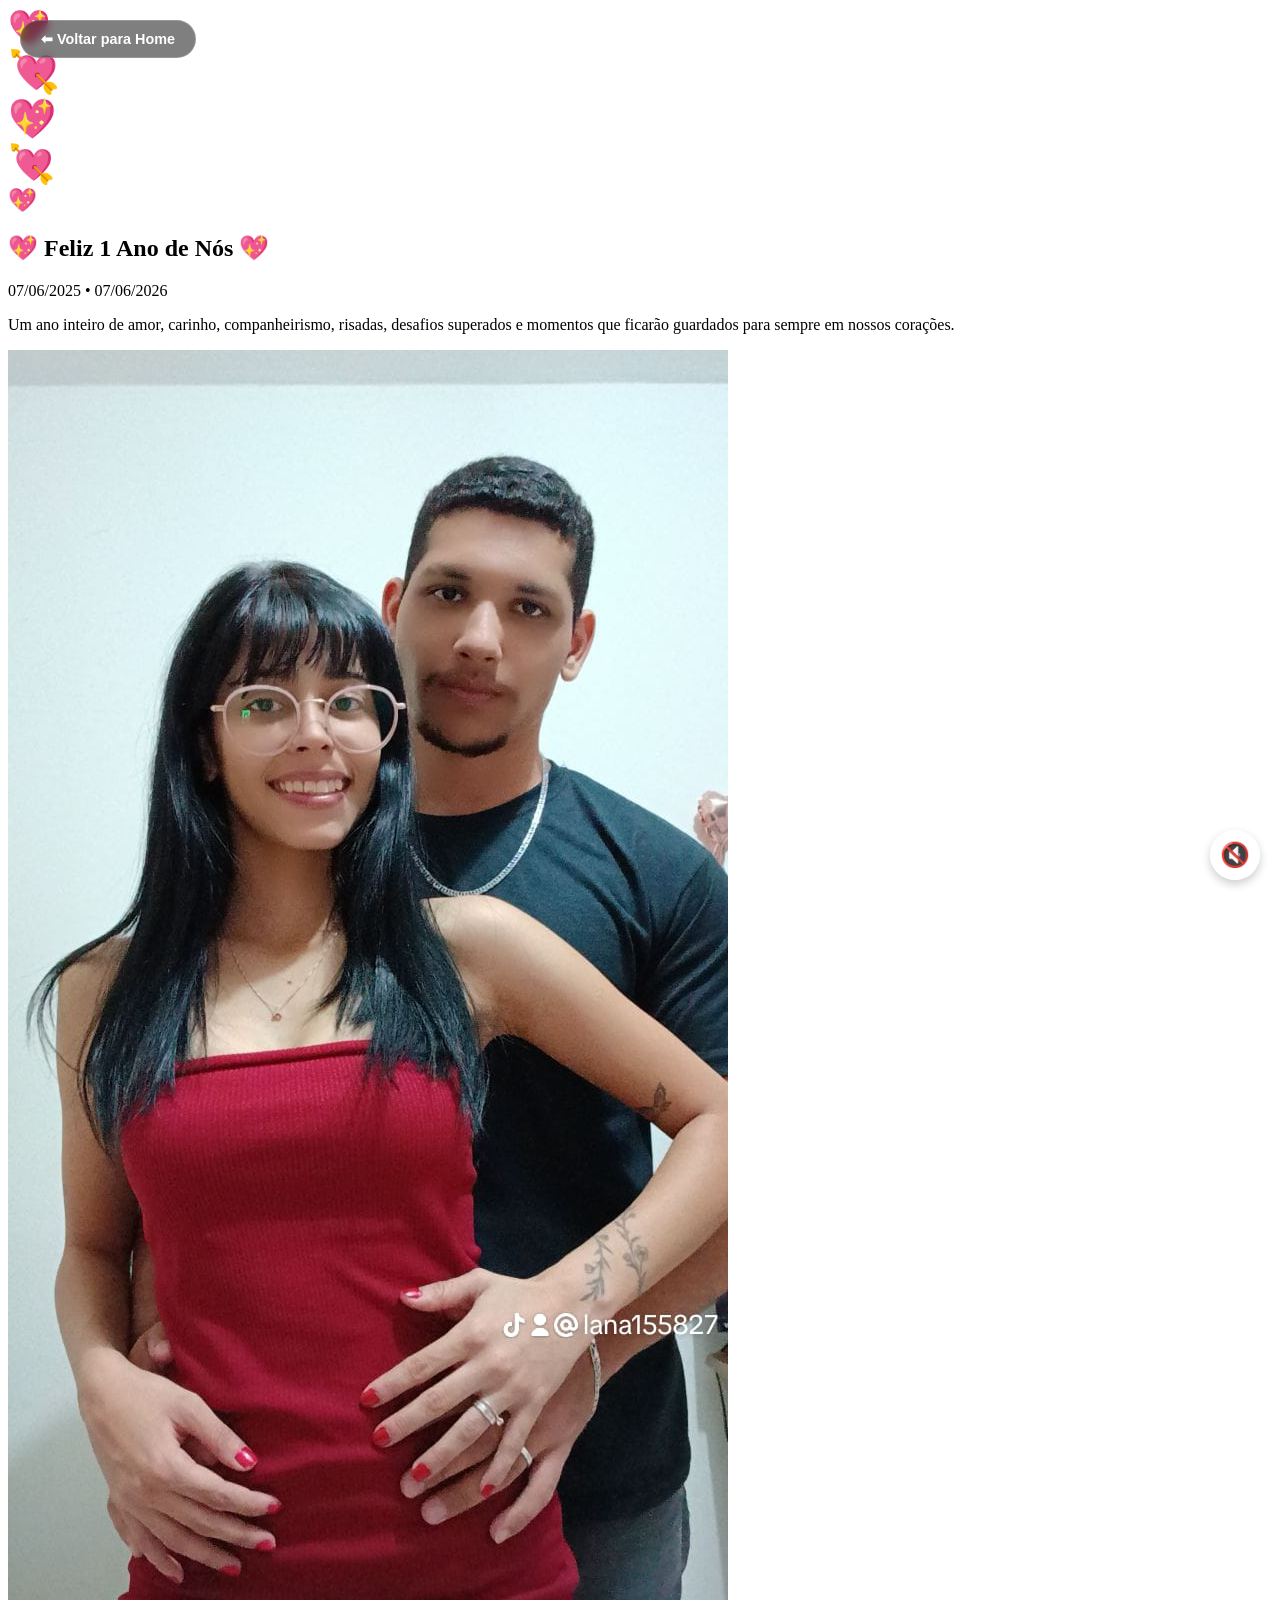
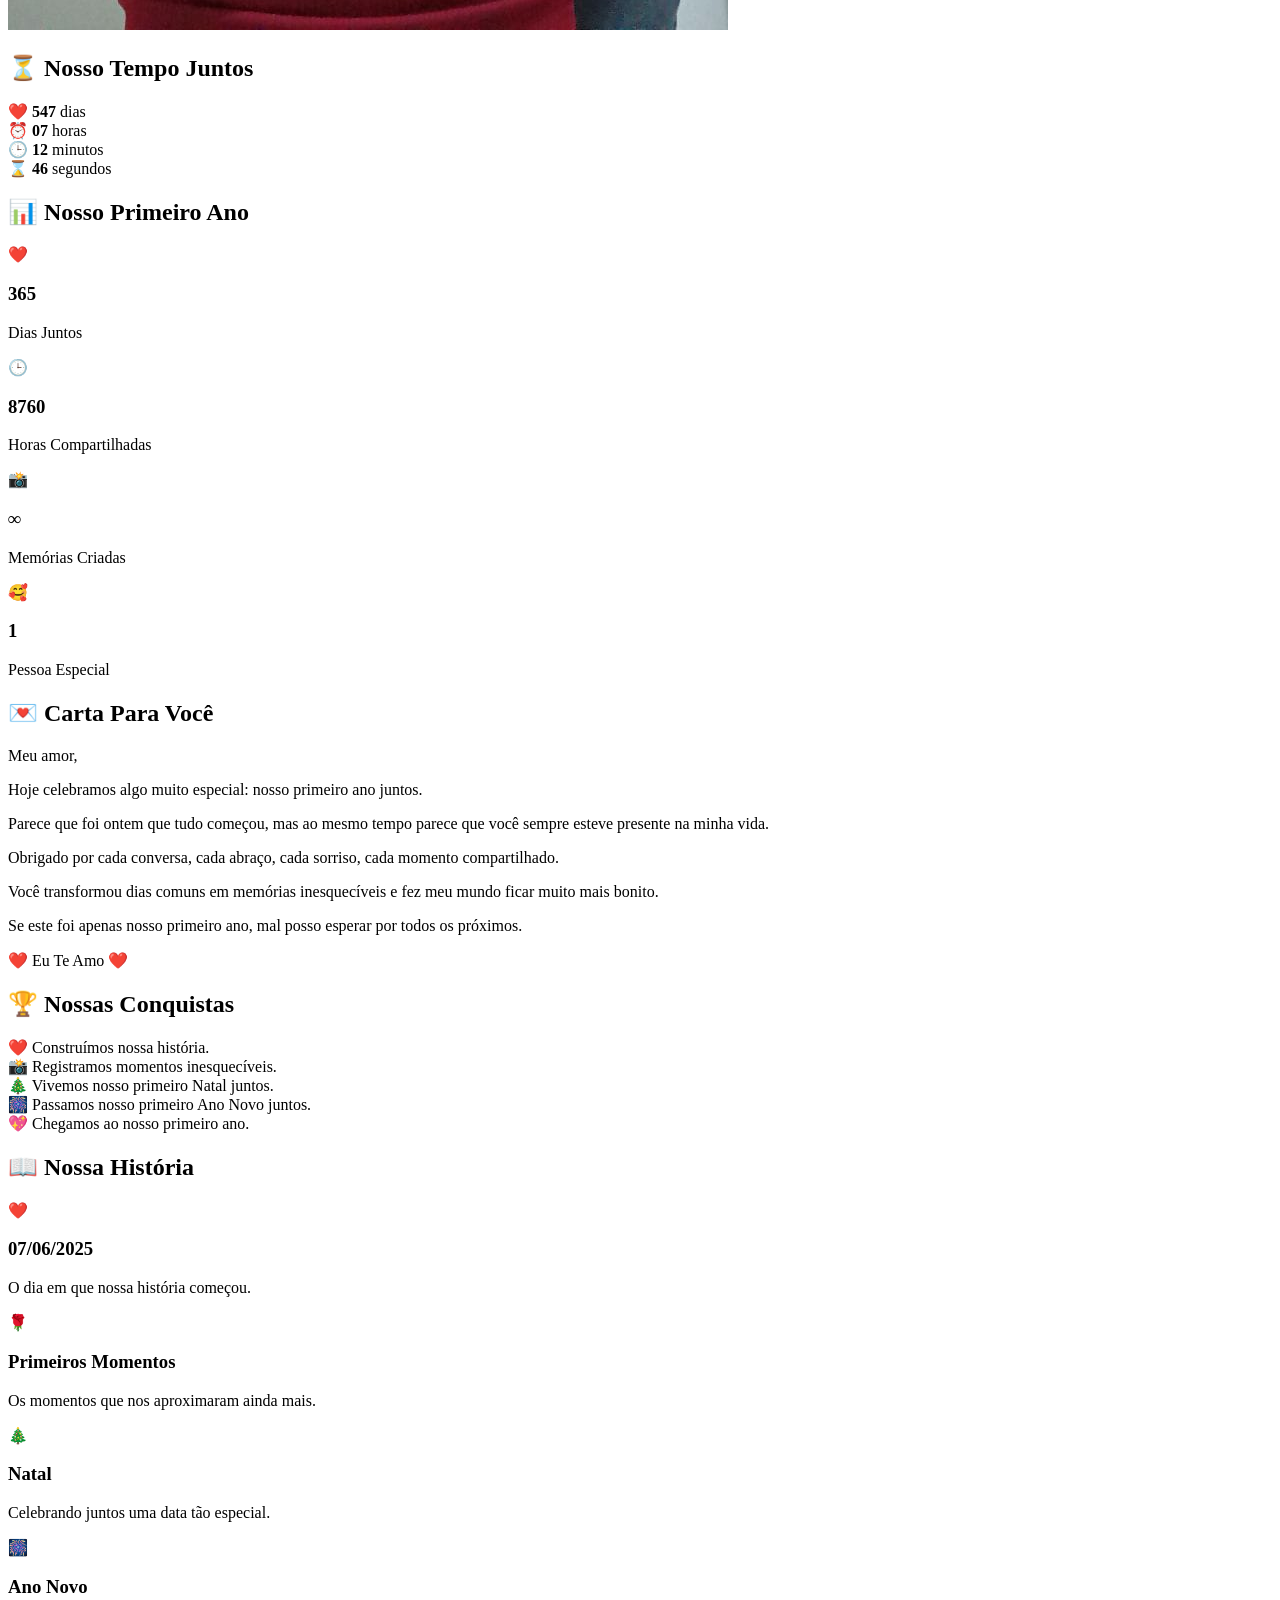
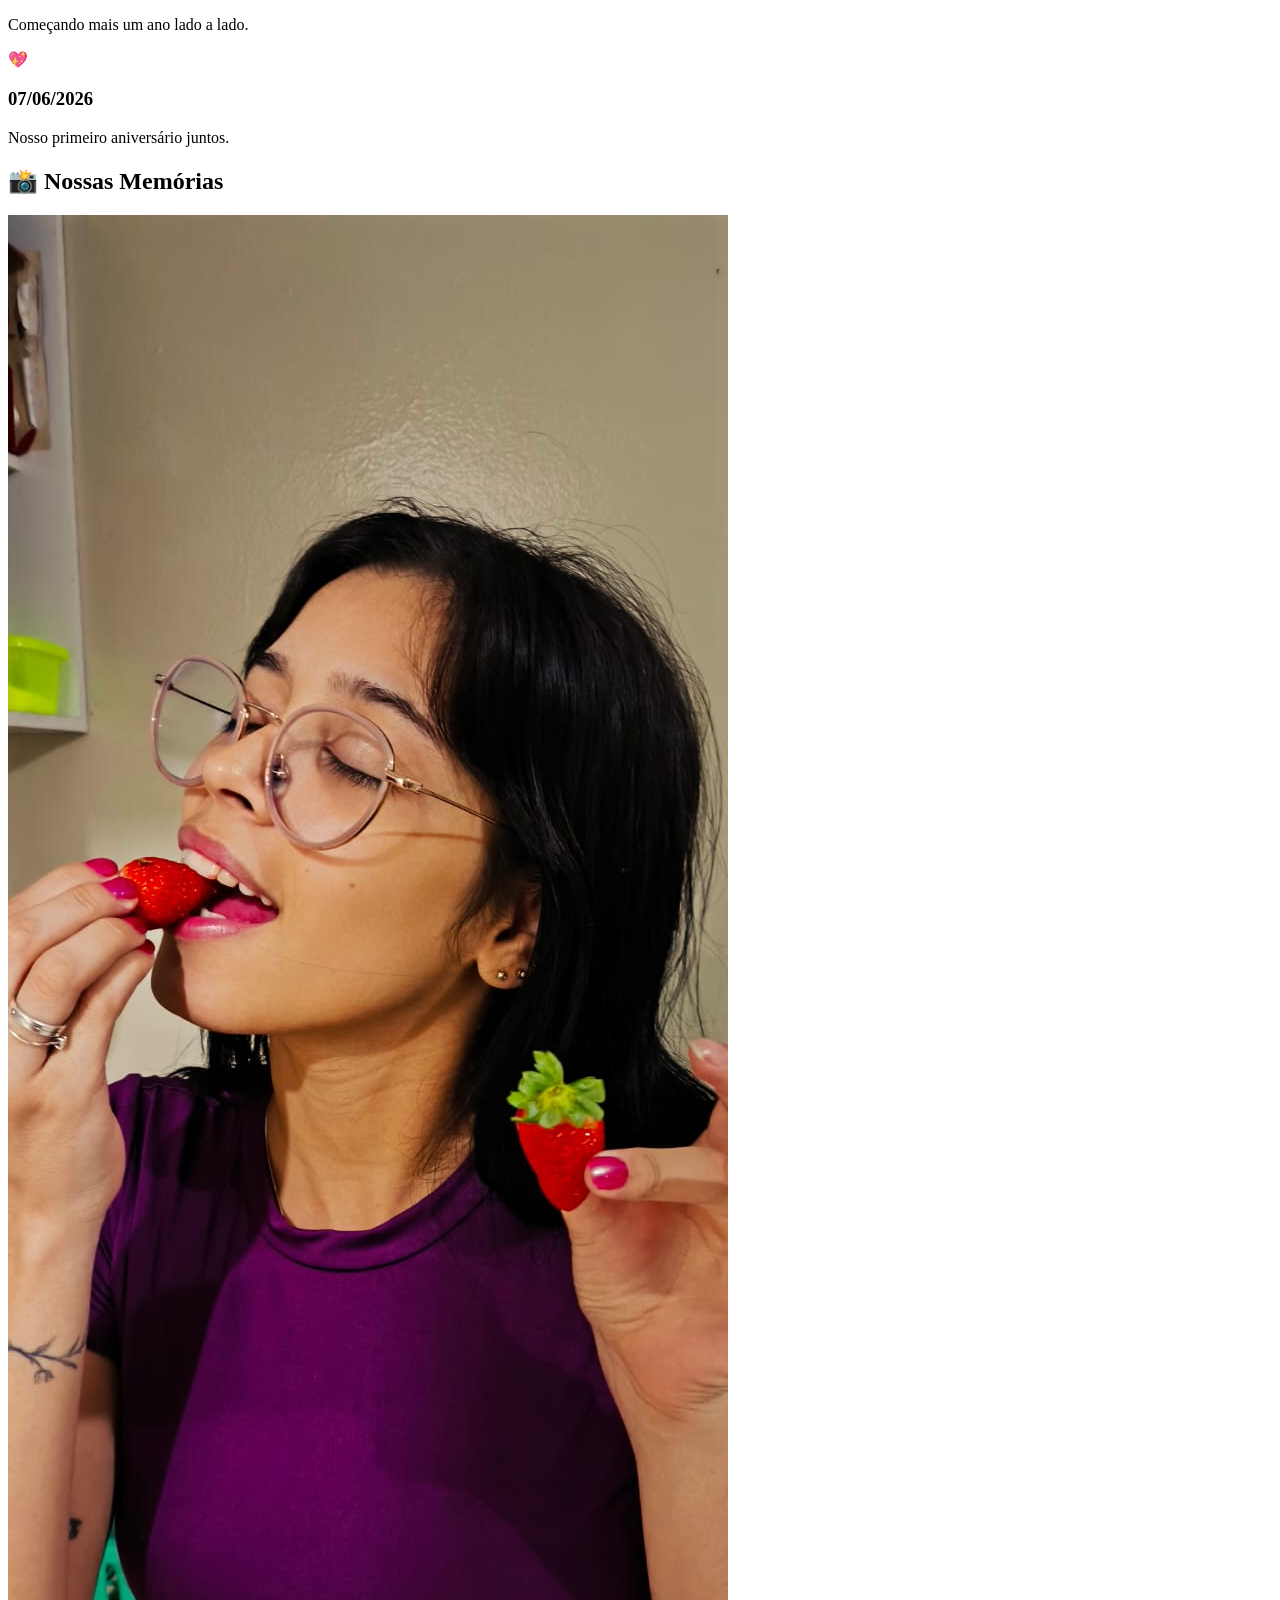
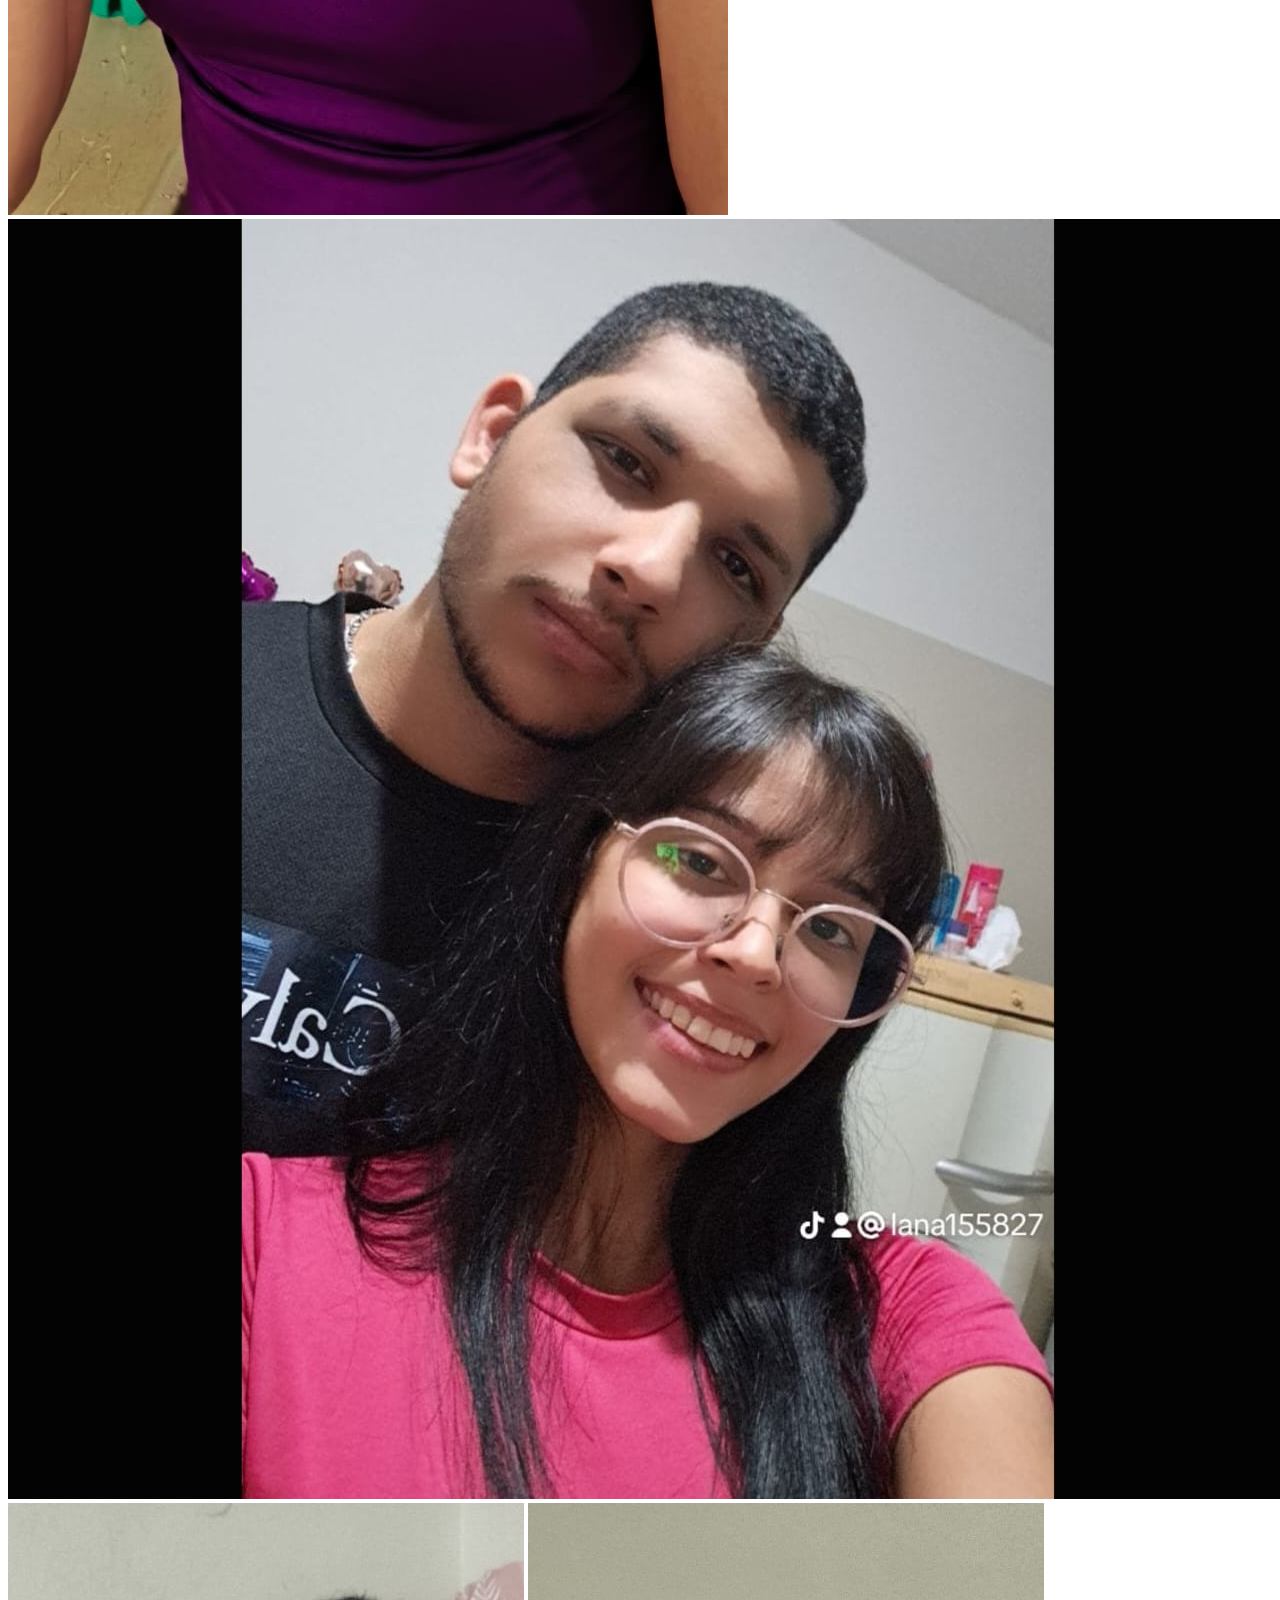
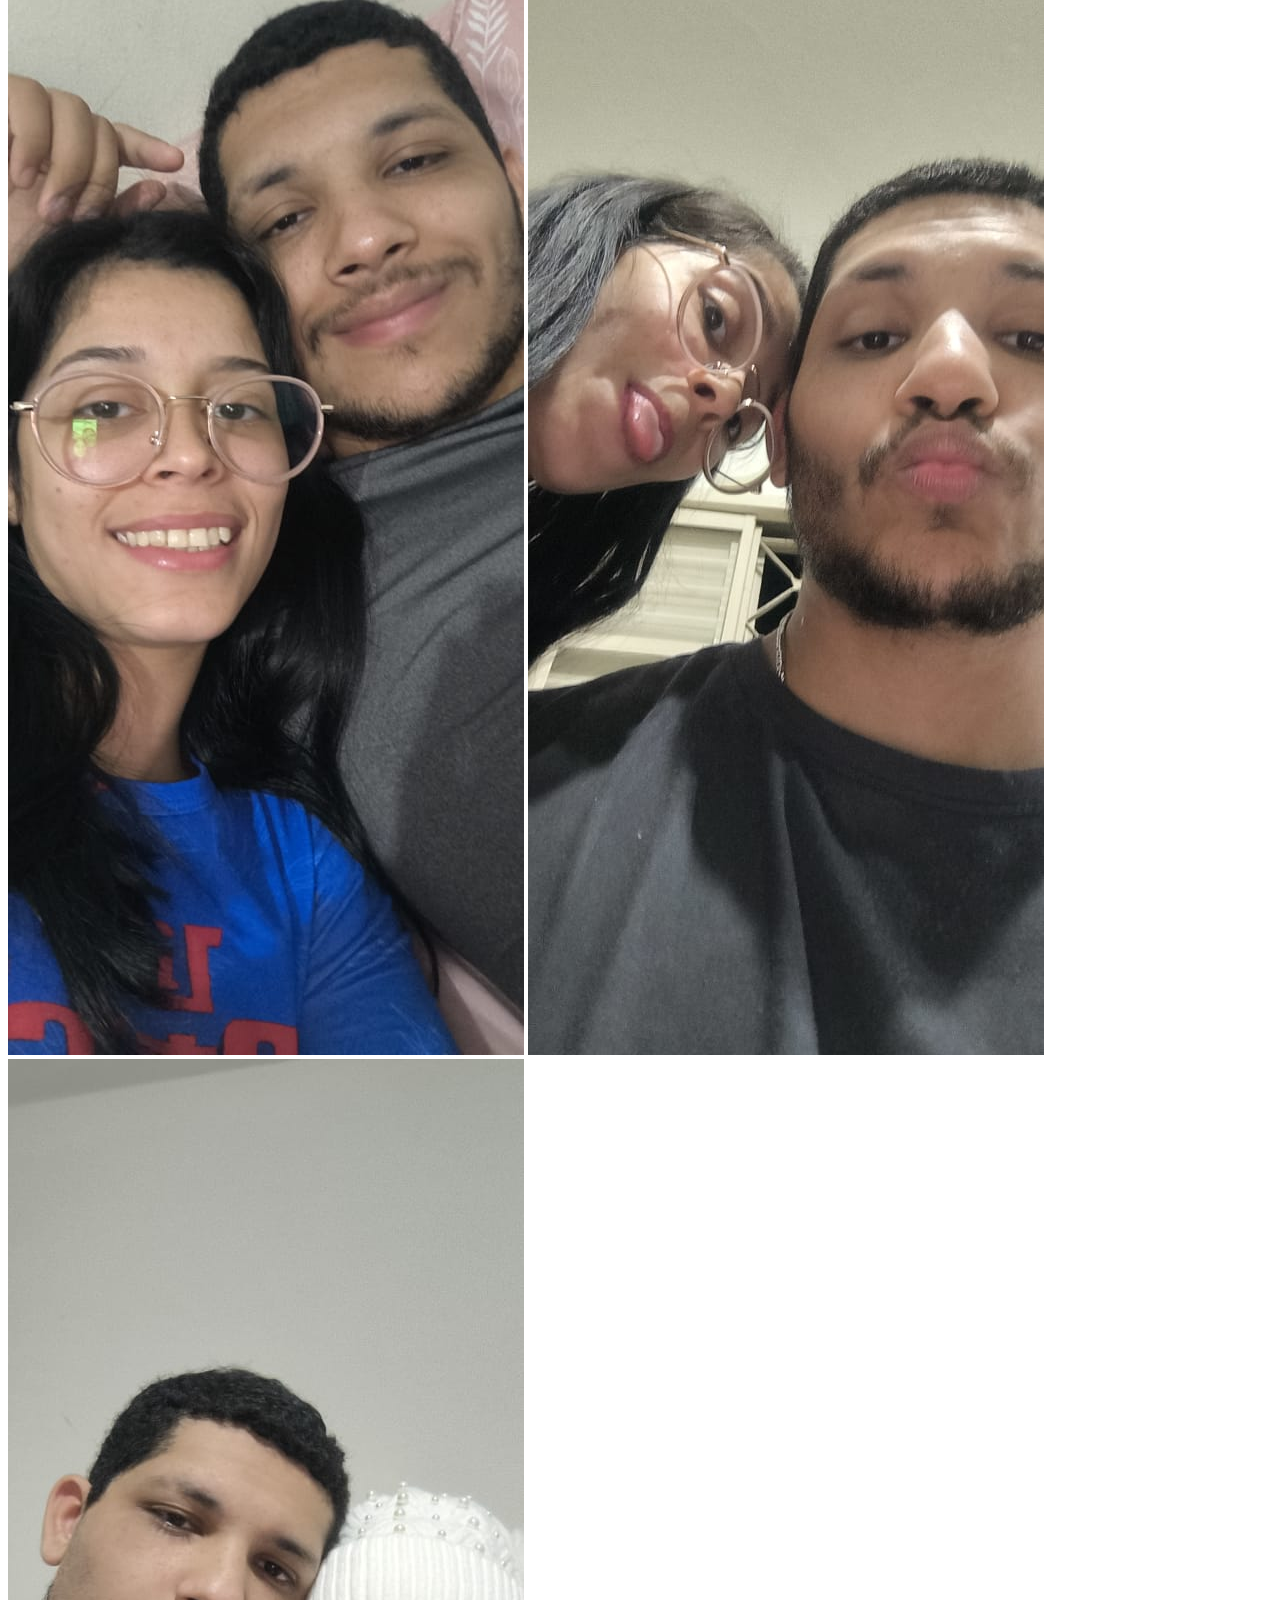
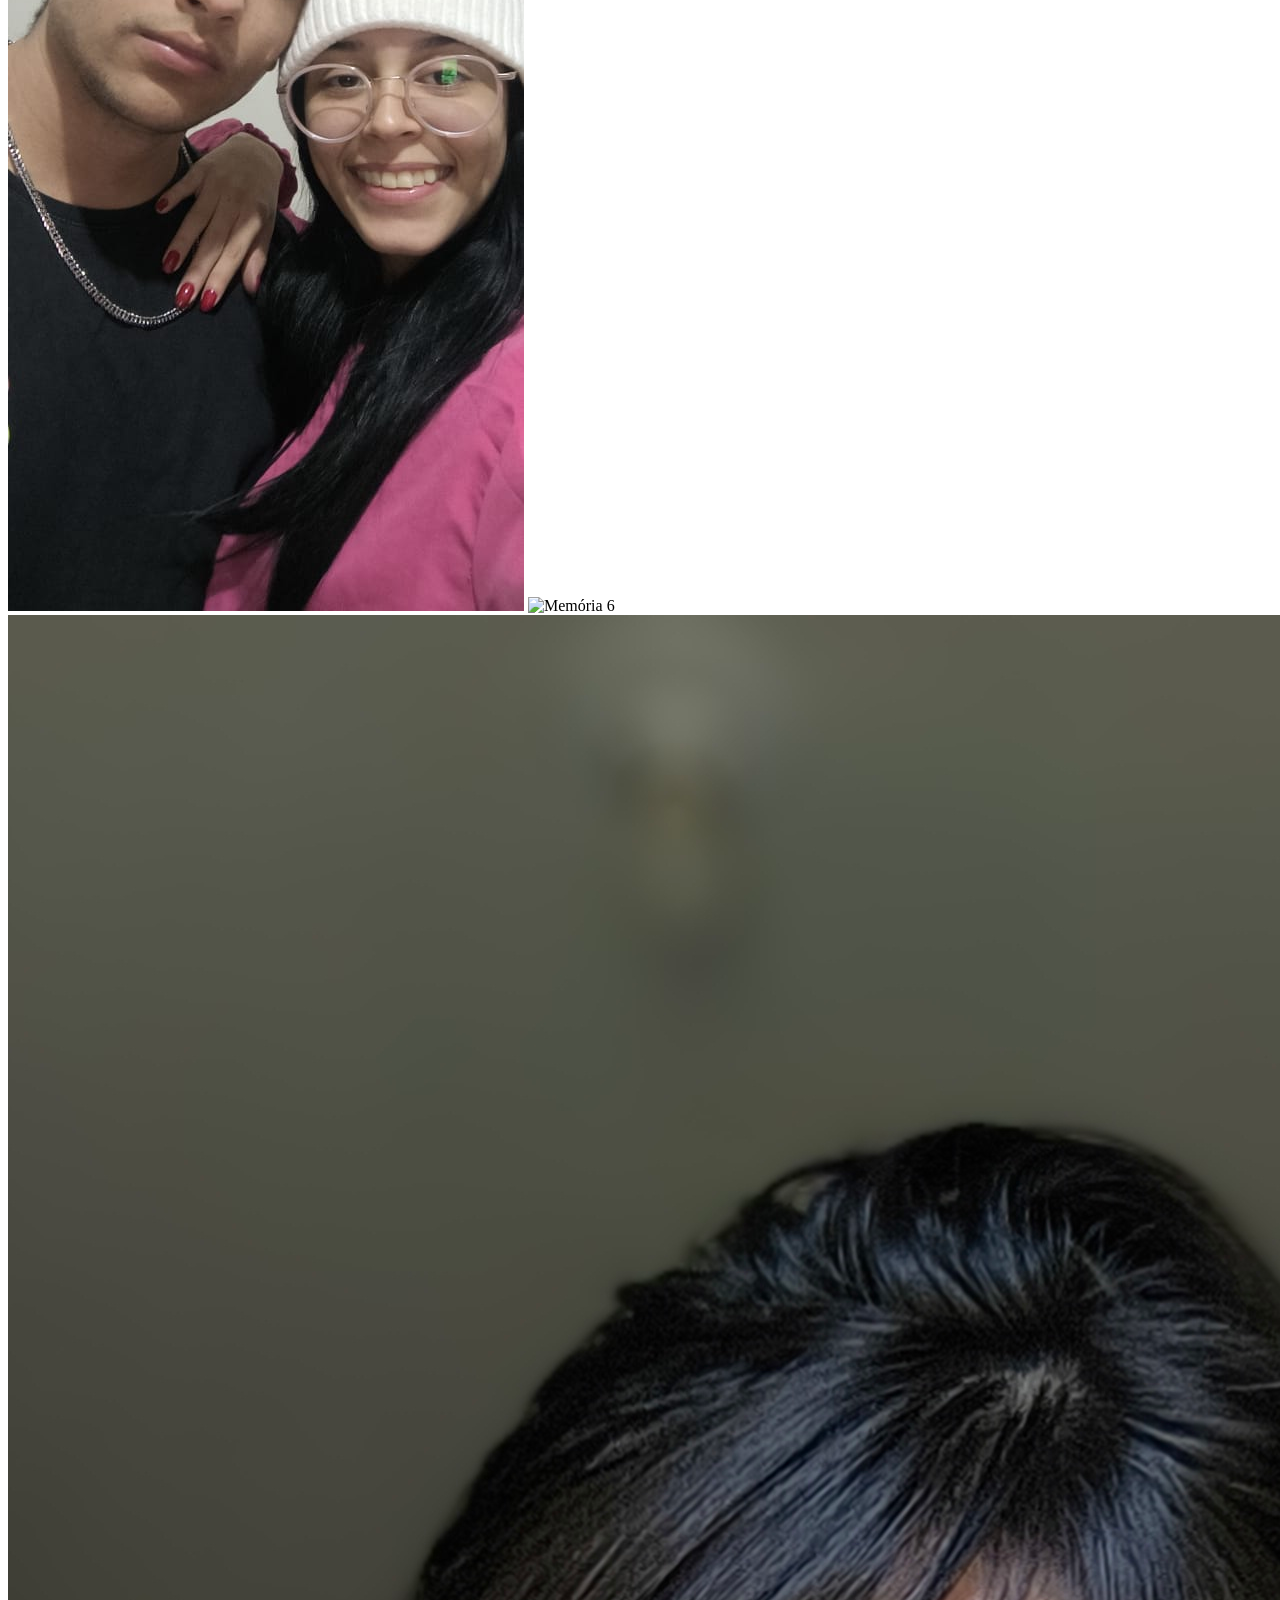
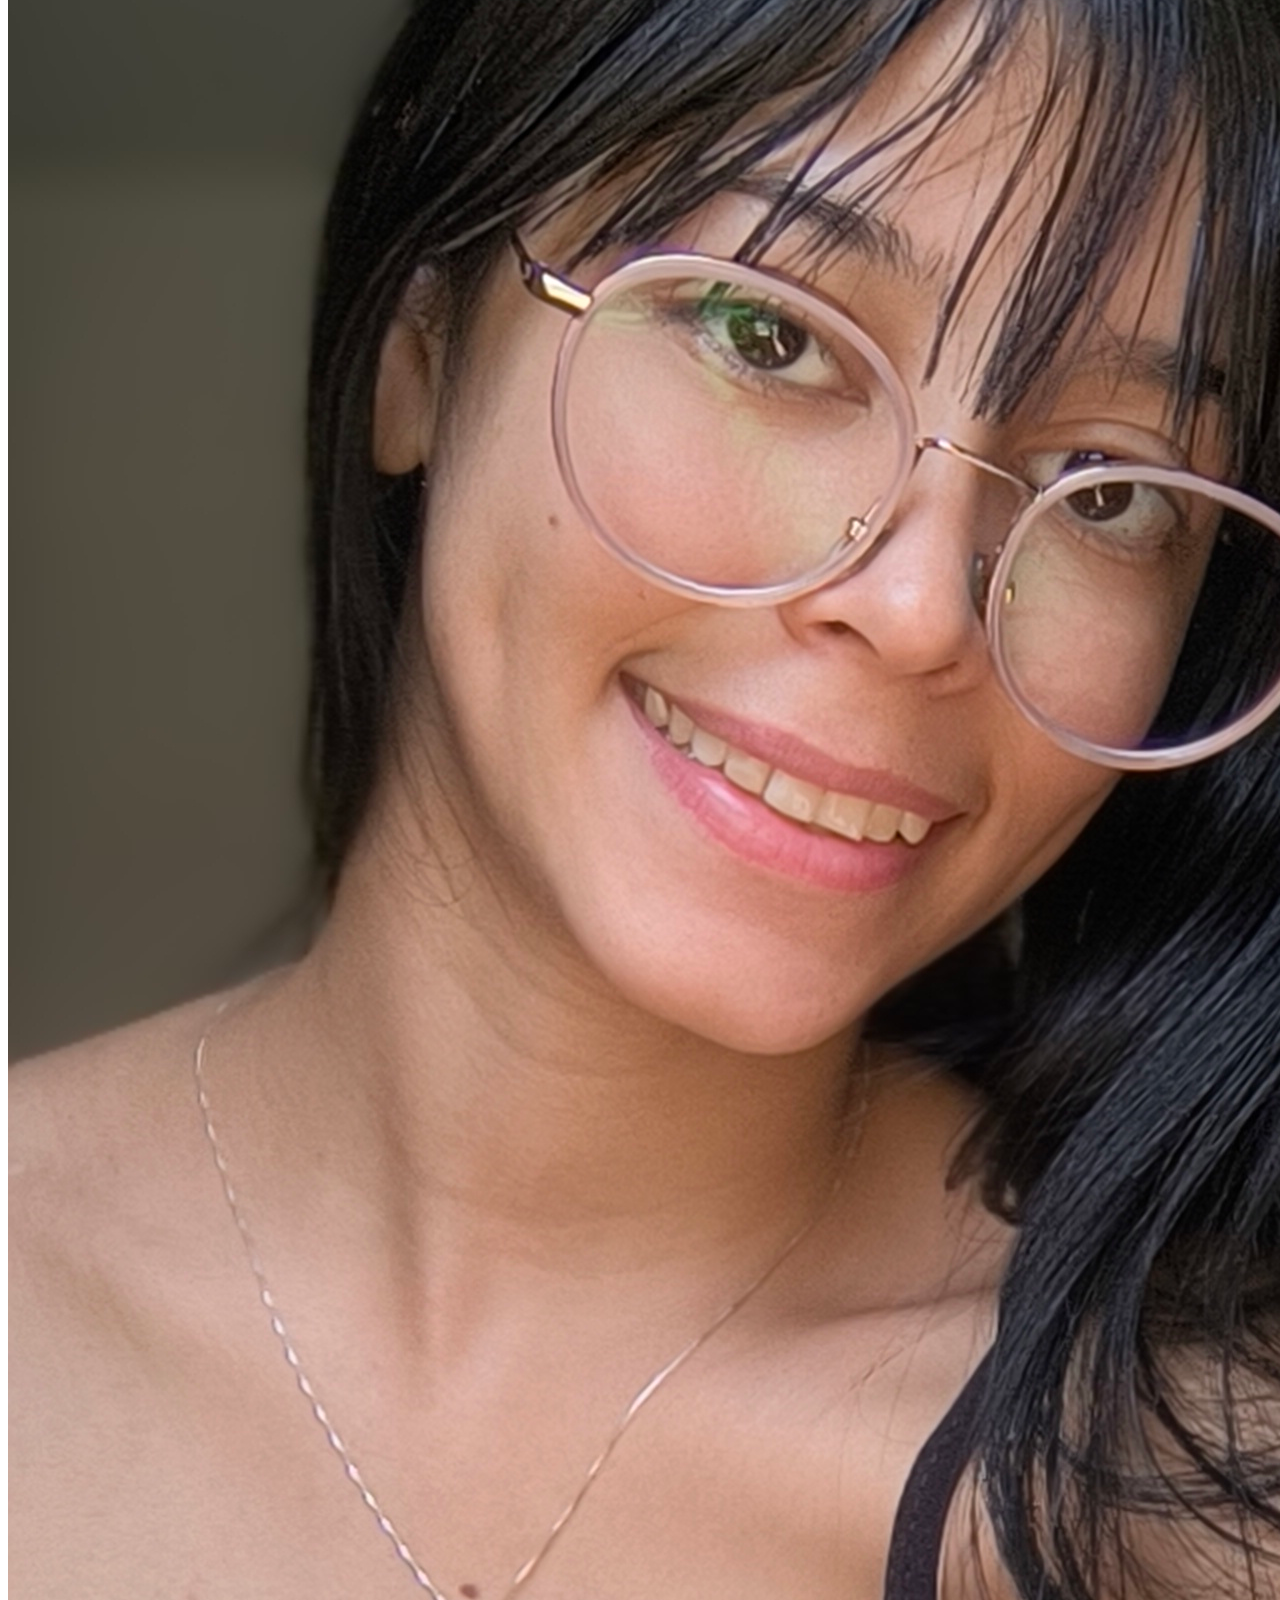
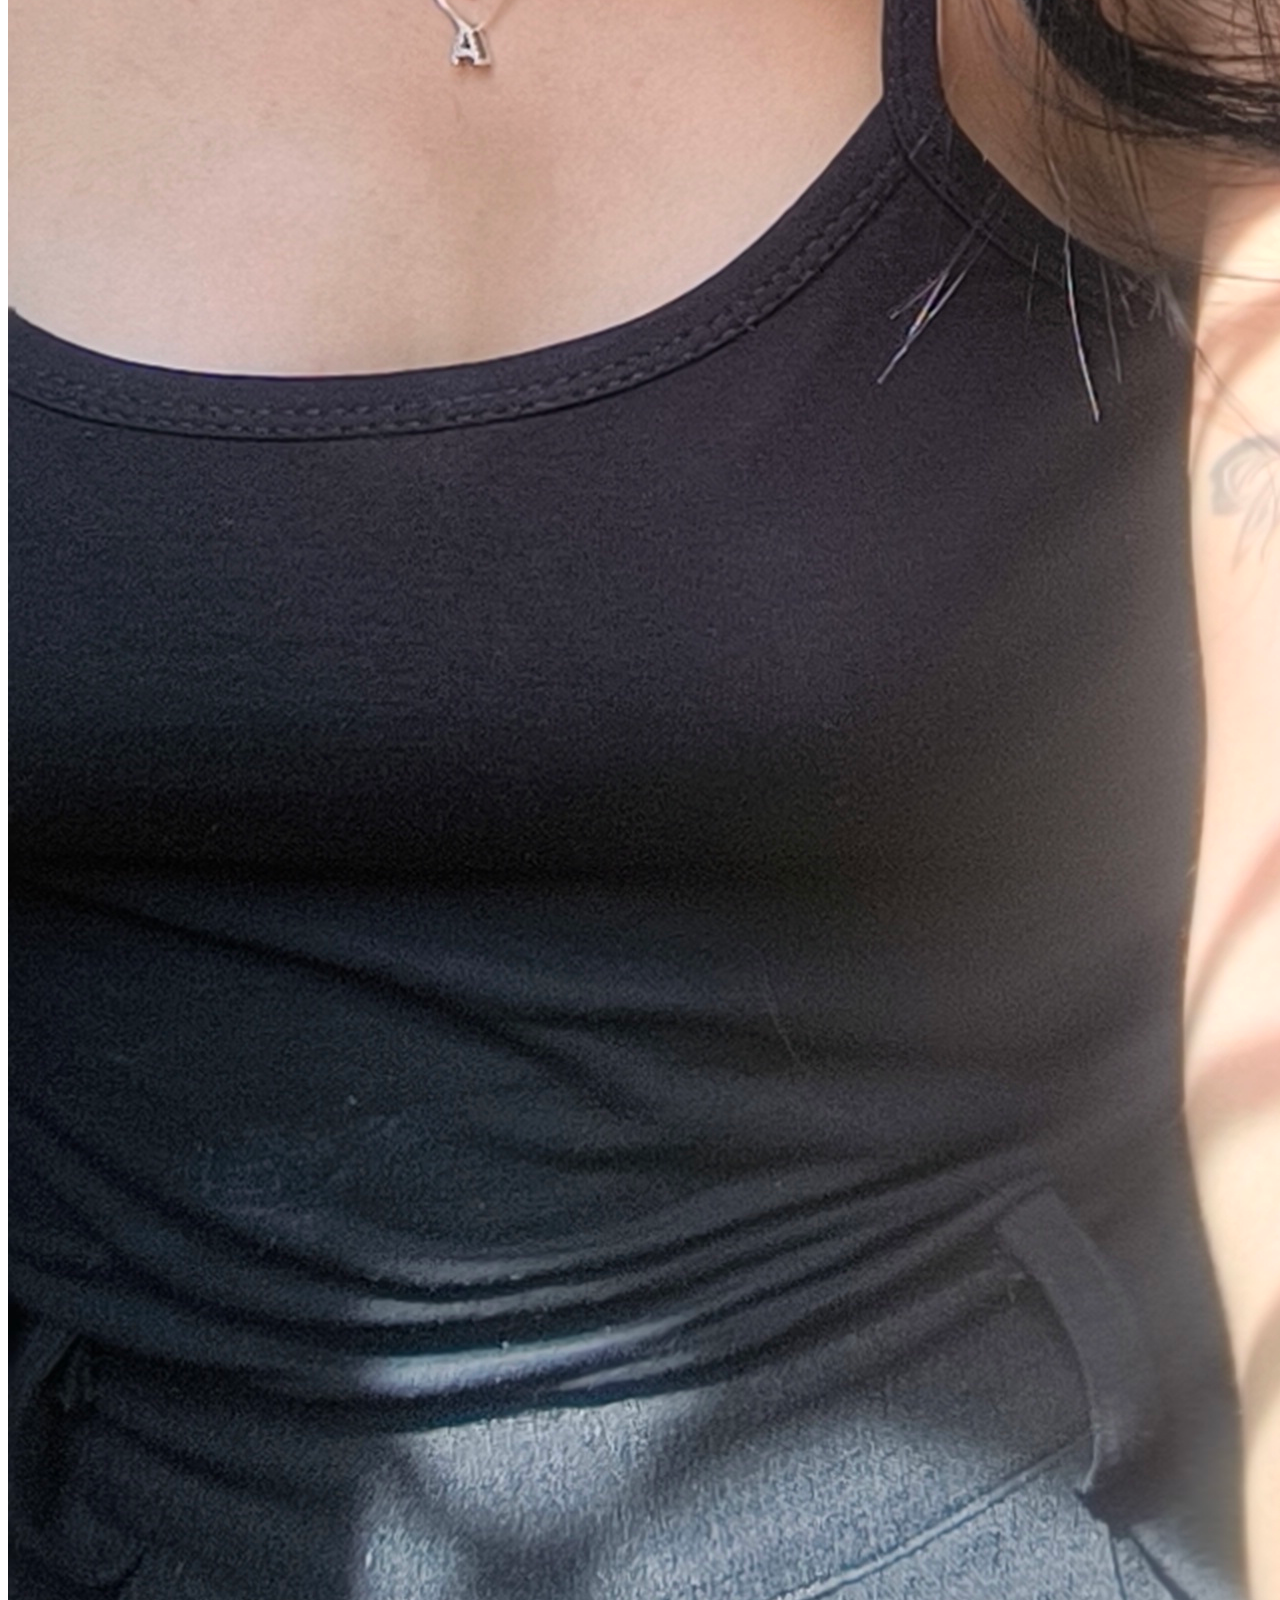
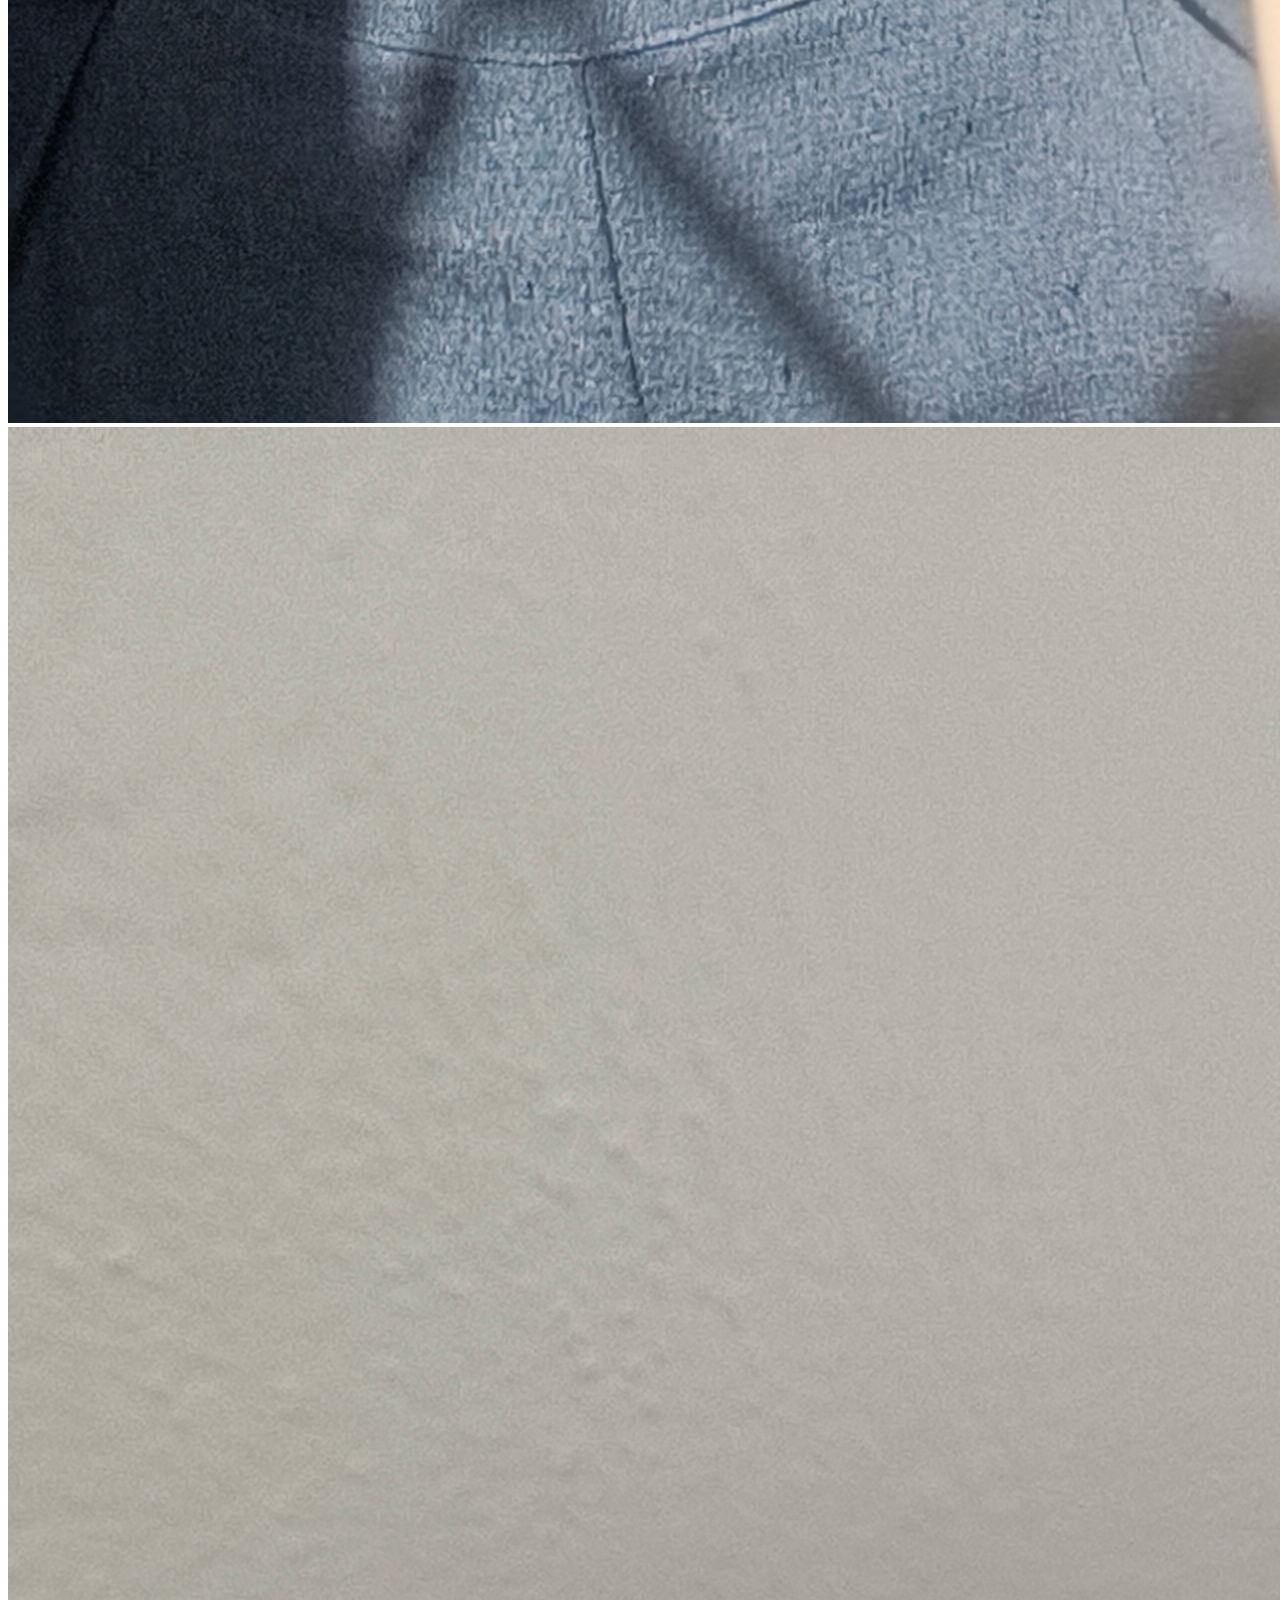
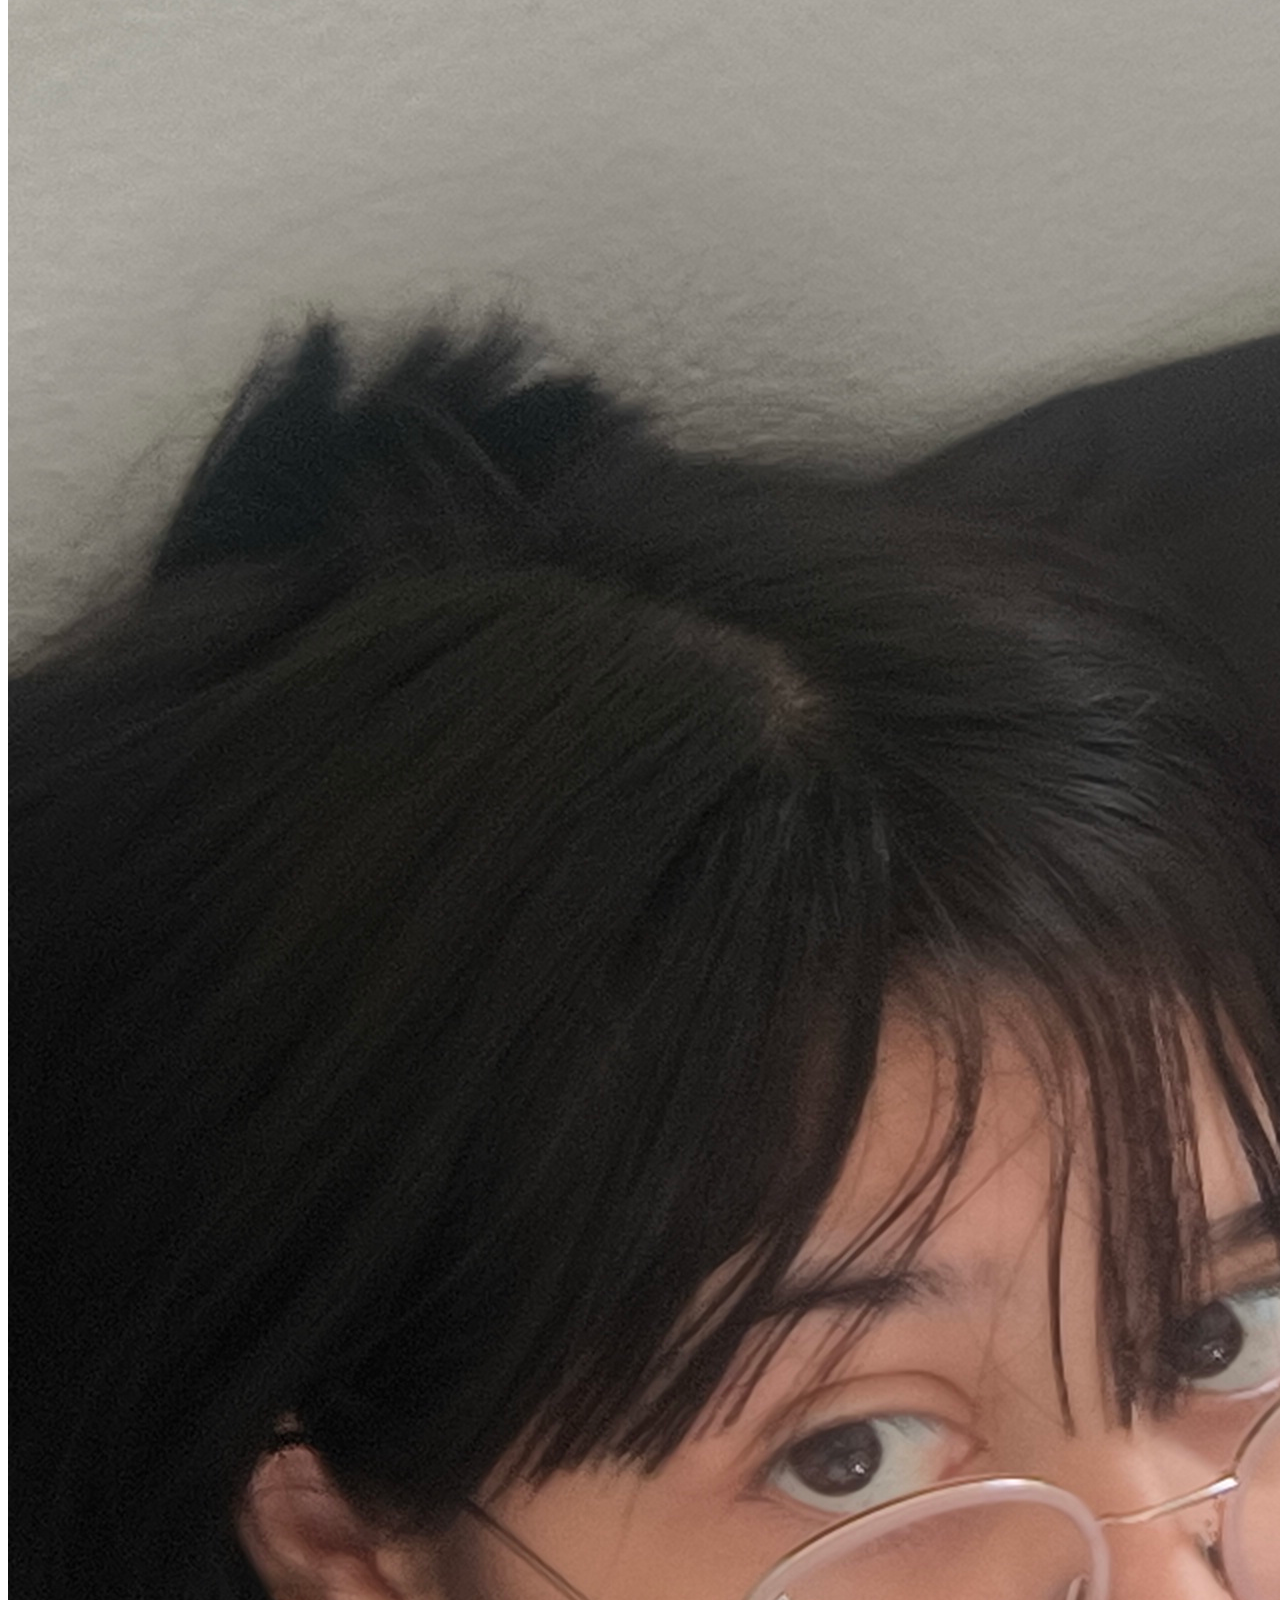
==== aniversario-1ano.html @ 933b06b1 "Add files via upload" ====
<!DOCTYPE html>
<html lang="pt-BR">

<head>
    <meta charset="UTF-8">
    <meta name="viewport" content="width=device-width, initial-scale=1.0">
    <title>💖 Nosso 1º Ano Juntos 💖</title>
    <link rel="stylesheet" href="css/aniversario.css">
    <link rel="stylesheet" href="css/musica.css">
</head>

<body>

    <!-- Elemento para a chuva de corações dinâmicos -->
    <div class="hearts"></div>

    <!-- Controle Flutuante de Música de Fundo -->
    <div class="music-container" style="position: fixed; bottom: 20px; right: 20px; z-index: 1000;">
        <button id="musicToggle" style="font-size: 24px; background: rgba(255,255,255,0.8); border: none; border-radius: 50%; width: 50px; height: 50px; cursor: pointer; box-shadow: 0 4px 10px rgba(0,0,0,0.2);">🔇</button>
        <audio id="bg-music" loop>
            <source src="assets/audio/musica-tema.mp3" type="audio/mpeg">
        </audio>
    </div>

    <main class="container">

        <!-- CAPA -->
        <section class="hero">
            <h1>💖 Feliz 1 Ano de Nós 💖</h1>
            <p class="subtitle">07/06/2025 • 07/06/2026</p>
            <p class="frase">
                Um ano inteiro de amor, carinho, companheirismo,
                risadas, desafios superados e momentos que ficarão
                guardados para sempre em nossos corações.
            </p>
            <div class="foto-capa">
                <img src="assets/img/casallindo01.jpg" alt="Nosso primeiro ano juntos">
            </div>
        </section>

        <!-- CONTADOR -->
        <section class="card">
            <h2>⏳ Nosso Tempo Juntos</h2>
            <div id="contador-aniversario">Carregando...</div>
        </section>

        <!-- ESTATÍSTICAS -->
        <section class="card">
            <h2>📊 Nosso Primeiro Ano</h2>
            <div class="estatisticas">
                <div class="stat">
                    <span>❤️</span>
                    <h3>365</h3>
                    <p>Dias Juntos</p>
                </div>
                <div class="stat">
                    <span>🕒</span>
                    <h3>8760</h3>
                    <p>Horas Compartilhadas</p>
                </div>
                <div class="stat">
                    <span>📸</span>
                    <h3>∞</h3>
                    <p>Memórias Criadas</p>
                </div>
                <div class="stat">
                    <span>🥰</span>
                    <h3>1</h3>
                    <p>Pessoa Especial</p>
                </div>
            </div>
        </section>

        <!-- CARTA -->
        <section class="card">
            <h2>💌 Carta Para Você</h2>
            <div class="carta">
                <p>Meu amor,</p>
                <p>Hoje celebramos algo muito especial: nosso primeiro ano juntos.</p>
                <p>Parece que foi ontem que tudo começou, mas ao mesmo tempo parece que você sempre esteve presente na minha vida.</p>
                <p>Obrigado por cada conversa, cada abraço, cada sorriso, cada momento compartilhado.</p>
                <p>Você transformou dias comuns em memórias inesquecíveis e fez meu mundo ficar muito mais bonito.</p>
                <p>Se este foi apenas nosso primeiro ano, mal posso esperar por todos os próximos.</p>
                <p class="assinatura">❤️ Eu Te Amo ❤️</p>
            </div>
        </section>

        <!-- CONQUISTAS -->
        <section class="card">
            <h2>🏆 Nossas Conquistas</h2>
            <div class="conquistas">
                <div class="conquista">❤️ Construímos nossa história.</div>
                <div class="conquista">📸 Registramos momentos inesquecíveis.</div>
                <div class="conquista">🎄 Vivemos nosso primeiro Natal juntos.</div>
                <div class="conquista">🎆 Passamos nosso primeiro Ano Novo juntos.</div>
                <div class="conquista">💖 Chegamos ao nosso primeiro ano.</div>
            </div>
        </section>

        <!-- LINHA DO TEMPO -->
        <section class="card">
            <h2>📖 Nossa História</h2>
            <div class="timeline">
                <div class="timeline-item">
                    <span>❤️</span>
                    <div>
                        <h3>07/06/2025</h3>
                        <p>O dia em que nossa história começou.</p>
                    </div>
                </div>
                <div class="timeline-item">
                    <span>🌹</span>
                    <div>
                        <h3>Primeiros Momentos</h3>
                        <p>Os momentos que nos aproximaram ainda mais.</p>
                    </div>
                </div>
                <div class="timeline-item">
                    <span>🎄</span>
                    <div>
                        <h3>Natal</h3>
                        <p>Celebrando juntos uma data tão especial.</p>
                    </div>
                </div>
                <div class="timeline-item">
                    <span>🎆</span>
                    <div>
                        <h3>Ano Novo</h3>
                        <p>Começando mais um ano lado a lado.</p>
                    </div>
                </div>
                <div class="timeline-item destaque">
                    <span>💖</span>
                    <div>
                        <h3>07/06/2026</h3>
                        <p>Nosso primeiro aniversário juntos.</p>
                    </div>
                </div>
            </div>
        </section>

        <!-- GALERIA -->
        <section class="card">
            <h2>📸 Nossas Memórias</h2>
            <div class="galeria-aniversario">
                <!-- Caminhos ajustados para a pasta padrão assets/img/ -->
                <img src="assets/img/moranguinho.jpeg" alt="Memória 1">
                <img src="assets/img/Casallindo03.jpeg" alt="Memória 2">
                <img src="assets/img/Casallindo04.jpeg" alt="Memória 3">
                <img src="assets/img/Casallindo05.jpeg" alt="Memória 4">
                <img src="assets/img/Casallindo06.jpeg" alt="Memória 5">
                <img src="assets/img/Casallindo01.jpg" alt="Memória 6">
                <img src="assets/img/linda02.jpg" alt="Memória 7">
                <img src="assets/img/linda01.jpg" alt="Memória 8">
            </div>
        </section>

        <!-- MOTIVOS -->
        <section class="card">
            <h2>💖 Motivos Pelos Quais Eu Te Amo</h2>
            <div class="motivos">
                <div class="motivo">🥰 Seu sorriso ilumina meus dias.</div>
                <div class="motivo">❤️ Você me faz feliz mesmo nos dias difíceis.</div>
                <div class="motivo">🌹 Seu carinho faz toda diferença.</div>
                <div class="motivo">✨ Você torna tudo mais especial.</div>
                <div class="motivo">💞 Porque você é exatamente quem eu sempre quis ao meu lado.</div>
            </div>
        </section>

        <!-- NOSSA MÚSICA -->
        <section class="card musica-card">
            <h2>🎵 Nossa Música</h2>

            <div class="spotify-card">

                <img
                    src="assets/img/capa.jpg"
                    alt="Nossa Música"
                    class="spotify-cover">

                <div class="spotify-info">

                    <div class="spotify-label">
                        Música Especial
                    </div>

                    <div class="spotify-title">
                        Mozão ❤️
                    </div>

                    <div class="spotify-artist">
                        Lucas Lucco
                    </div>

                    <div class="spotify-bar">
                        <div class="spotify-progress" id="spotifyProgress" style="width: 0%;"></div>
                    </div>

                    <div class="spotify-times">
                         <span id="timeCurrent">0:00</span>
                        <span id="timeTotal">0:00</span>
                    </div>

                    <p class="spotify-message">
                        A música que sempre vai me lembrar de nós ❤️
                    </p>

                    <button id="abrir-video" class="spotify-btn">
                        ▶ Ouvir Nossa História
                    </button>

                </div>

            </div>
        </section>

        <div id="video-container" class="video-hidden">

            <h3 class="video-title">
                🎬 Alguns dos nossos momentos ❤️
            </h3>

            <video id="nosso-video" controls>
                <source src="assets/video/nossaMusica.mp4" type="video/mp4">
            </video>

        </div>

        <section class="card">
            <h2>💍 Sonhos Para o Nosso Futuro</h2>

            <div class="motivos">
                <div class="motivo">🏡 Construir nossa vida juntos.</div>
                <div class="motivo">✈️ Conhecer novos lugares ao seu lado.</div>
                <div class="motivo">📸 Criar ainda mais memórias incríveis.</div>
                <div class="motivo">💖 Continuar escolhendo você todos os dias.</div>
                <div class="motivo">🌹 Transformar nossos sonhos em realidade.</div>
            </div>
        </section>

        <!-- SURPRESA -->
        <section class="card surpresa-card">
            <h2>🎁 Uma Surpresa Especial</h2>
            <p>Clique no botão abaixo.</p>
            <button id="abrir-surpresa">Abrir Surpresa ❤️</button>
            <div id="surpresa" class="hidden" style="display: none; margin-top: 20px;">
                <h3>💖 Você é a melhor parte dos meus dias 💖</h3>
                <p>Obrigado por este primeiro ano incrível.</p>
                <p>Entre bilhões de pessoas no mundo, eu encontrei exatamente você.</p>
                <p>E escolheria você novamente, todos os dias da minha vida.</p>
                <h2>❤️ Feliz 1 Ano ❤️</h2>
            </div>
        </section>


        <!-- Botão Voltar para a Página Aberta -->
    <div class="navbar-topo" style="position: absolute; top: 20px; left: 20px; z-index: 1000;">
        <a href="home.html" style="display: inline-flex; align-items: center; text-decoration: none; color: #fff; background: rgba(0, 0, 0, 0.5); padding: 10px 20px; border-radius: 25px; font-family: 'Segoe UI', sans-serif; font-weight: bold; font-size: 0.9rem; border: 1px solid rgba(255,255,255,0.2); backdrop-filter: blur(5px); transition: 0.3s;">
            ⬅ Voltar para Home
        </a>
    </div>

    <!-- Corações animados -->
    <div class="hearts"></div>

    </main>

    <!-- CONTAINER LIGHTBOX (Oculto inicialmente via CSS) -->
    <div id="lightbox" style="display: none; position: fixed; top: 0; left: 0; width: 100%; height: 100%; background: rgba(0,0,0,0.9); z-index: 2000; justify-content: center; align-items: center; cursor: pointer;">
        <img id="lightbox-img" src="" alt="Foto Ampliada" style="max-width: 90%; max-height: 90%; border-radius: 8px; box-shadow: 0 0 20px rgba(255,255,255,0.2);">
    </div>

    <!-- Importação do arquivo JavaScript externo -->
    <script src="js/aniversario.js"></script>
              <!-- MENSAGEM FINAL -->
        <section class="card final">
            <h2>🌹 Para Sempre</h2>
            <p>365 dias.</p>
            <p>8.760 horas.</p>
            <p>525.600 minutos.</p>
            <p>E eu escolheria você novamente em cada um deles.</p>
            <h2>❤️ Feliz 1 Ano de Nós ❤️</h2>
        </section>

    </main>

    <!-- LIGHTBOX -->
    <div id="lightbox">
        <img id="lightbox-img" src="" alt="Foto expandida">
    </div>


    <!-- SCRIPT -->
    <script src="js/aniversario.js"></script>

</body>
</html>
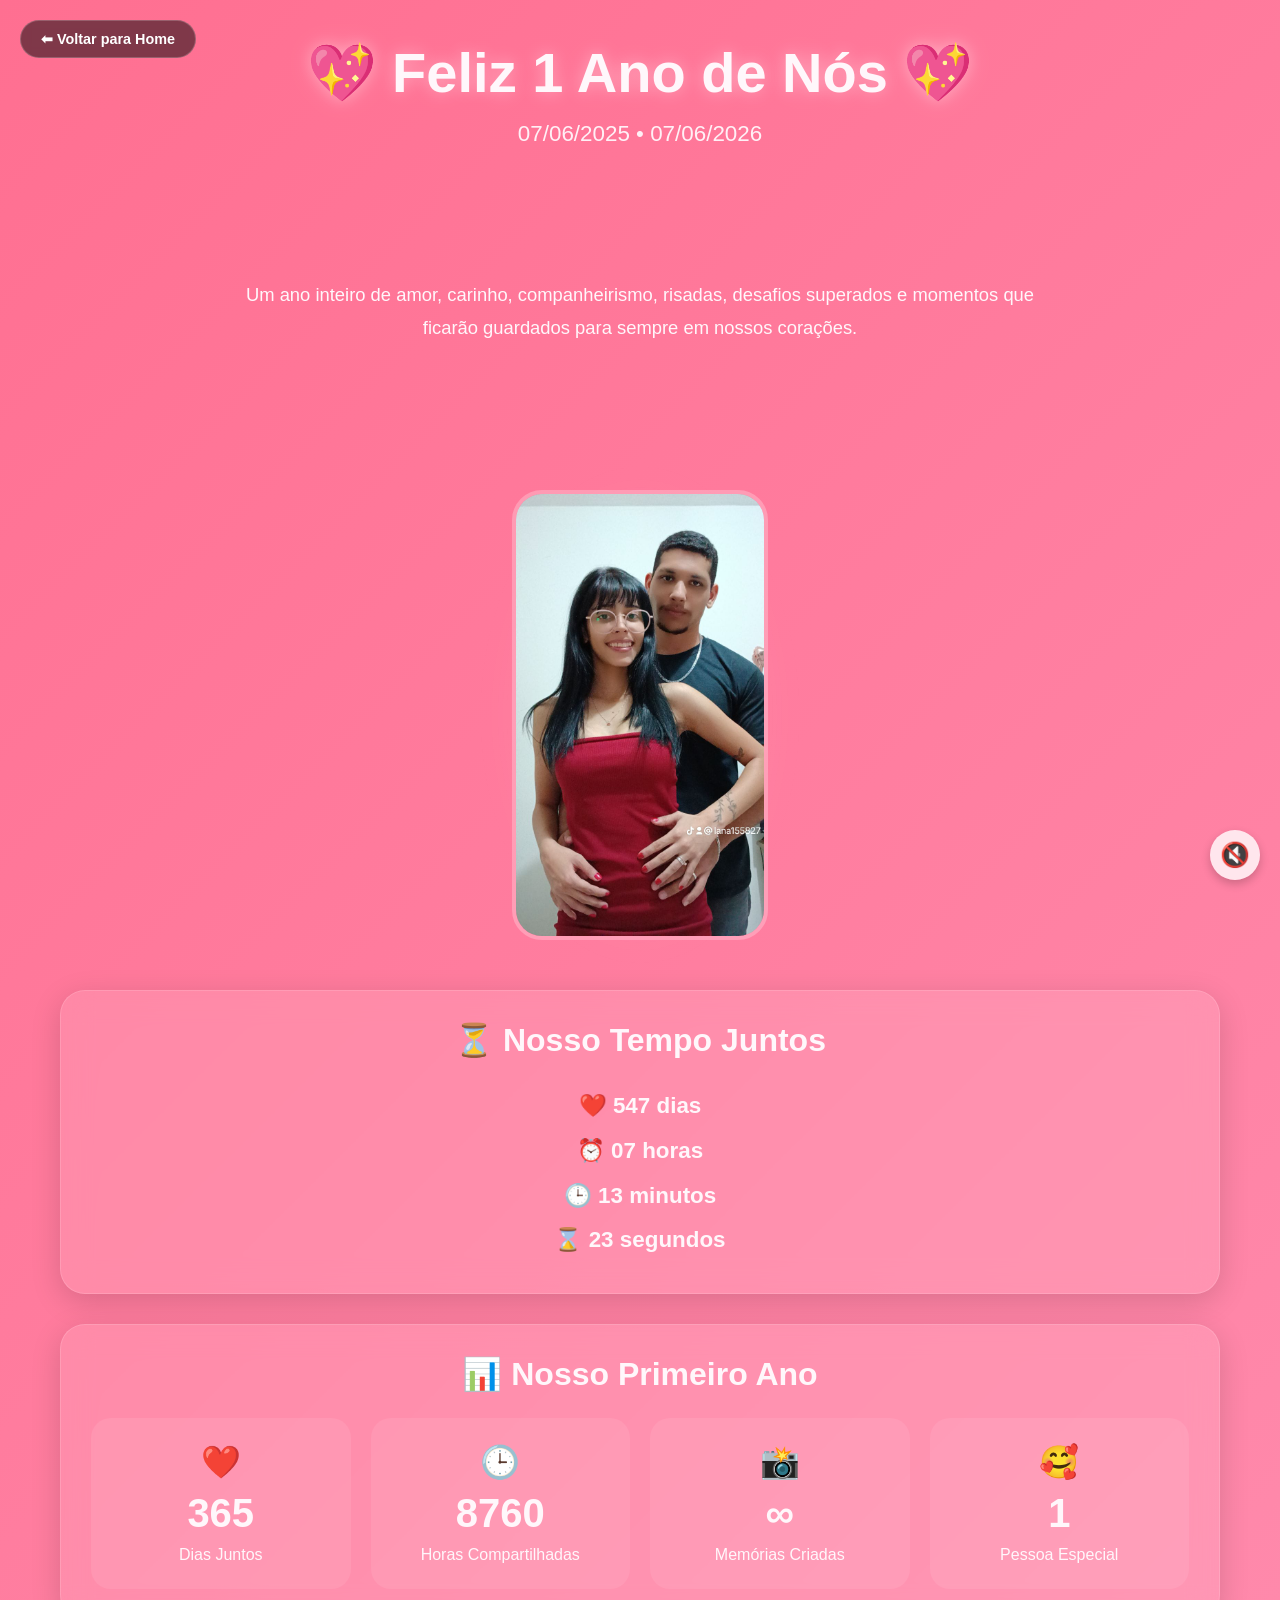
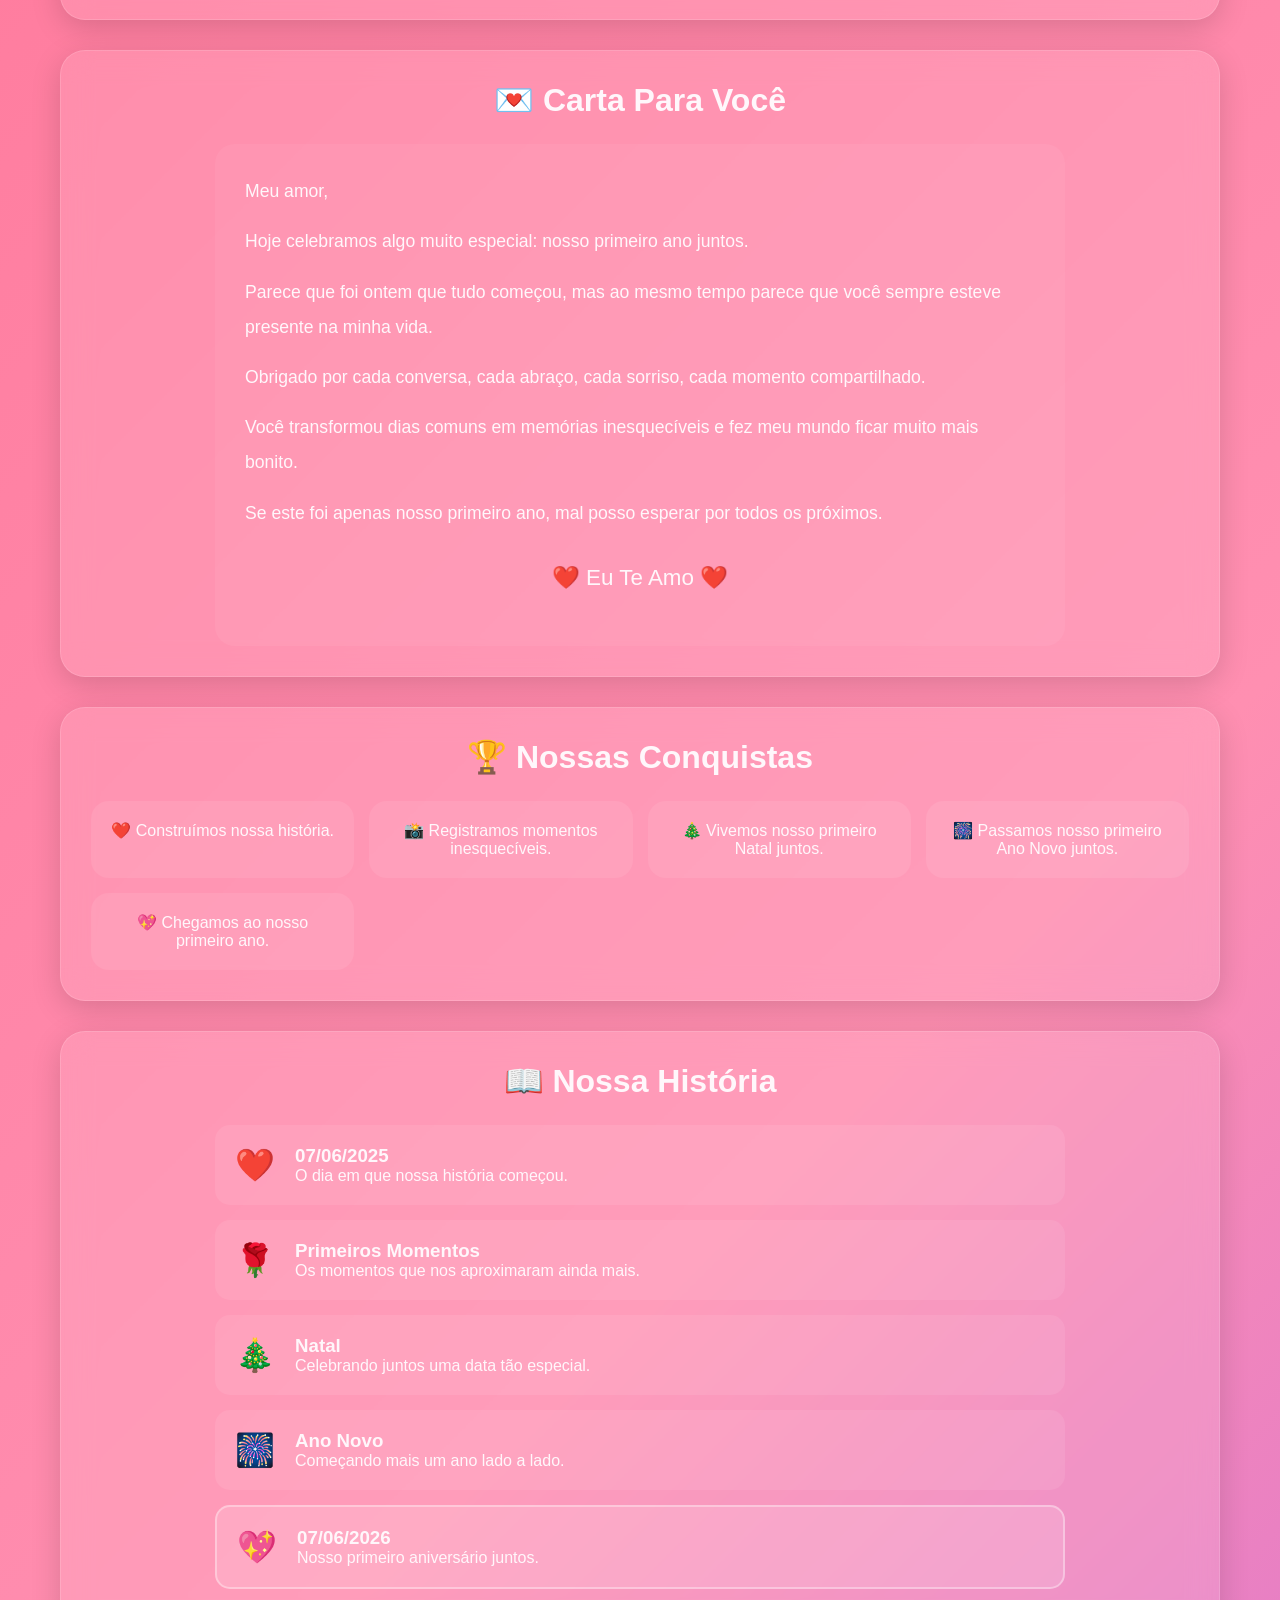
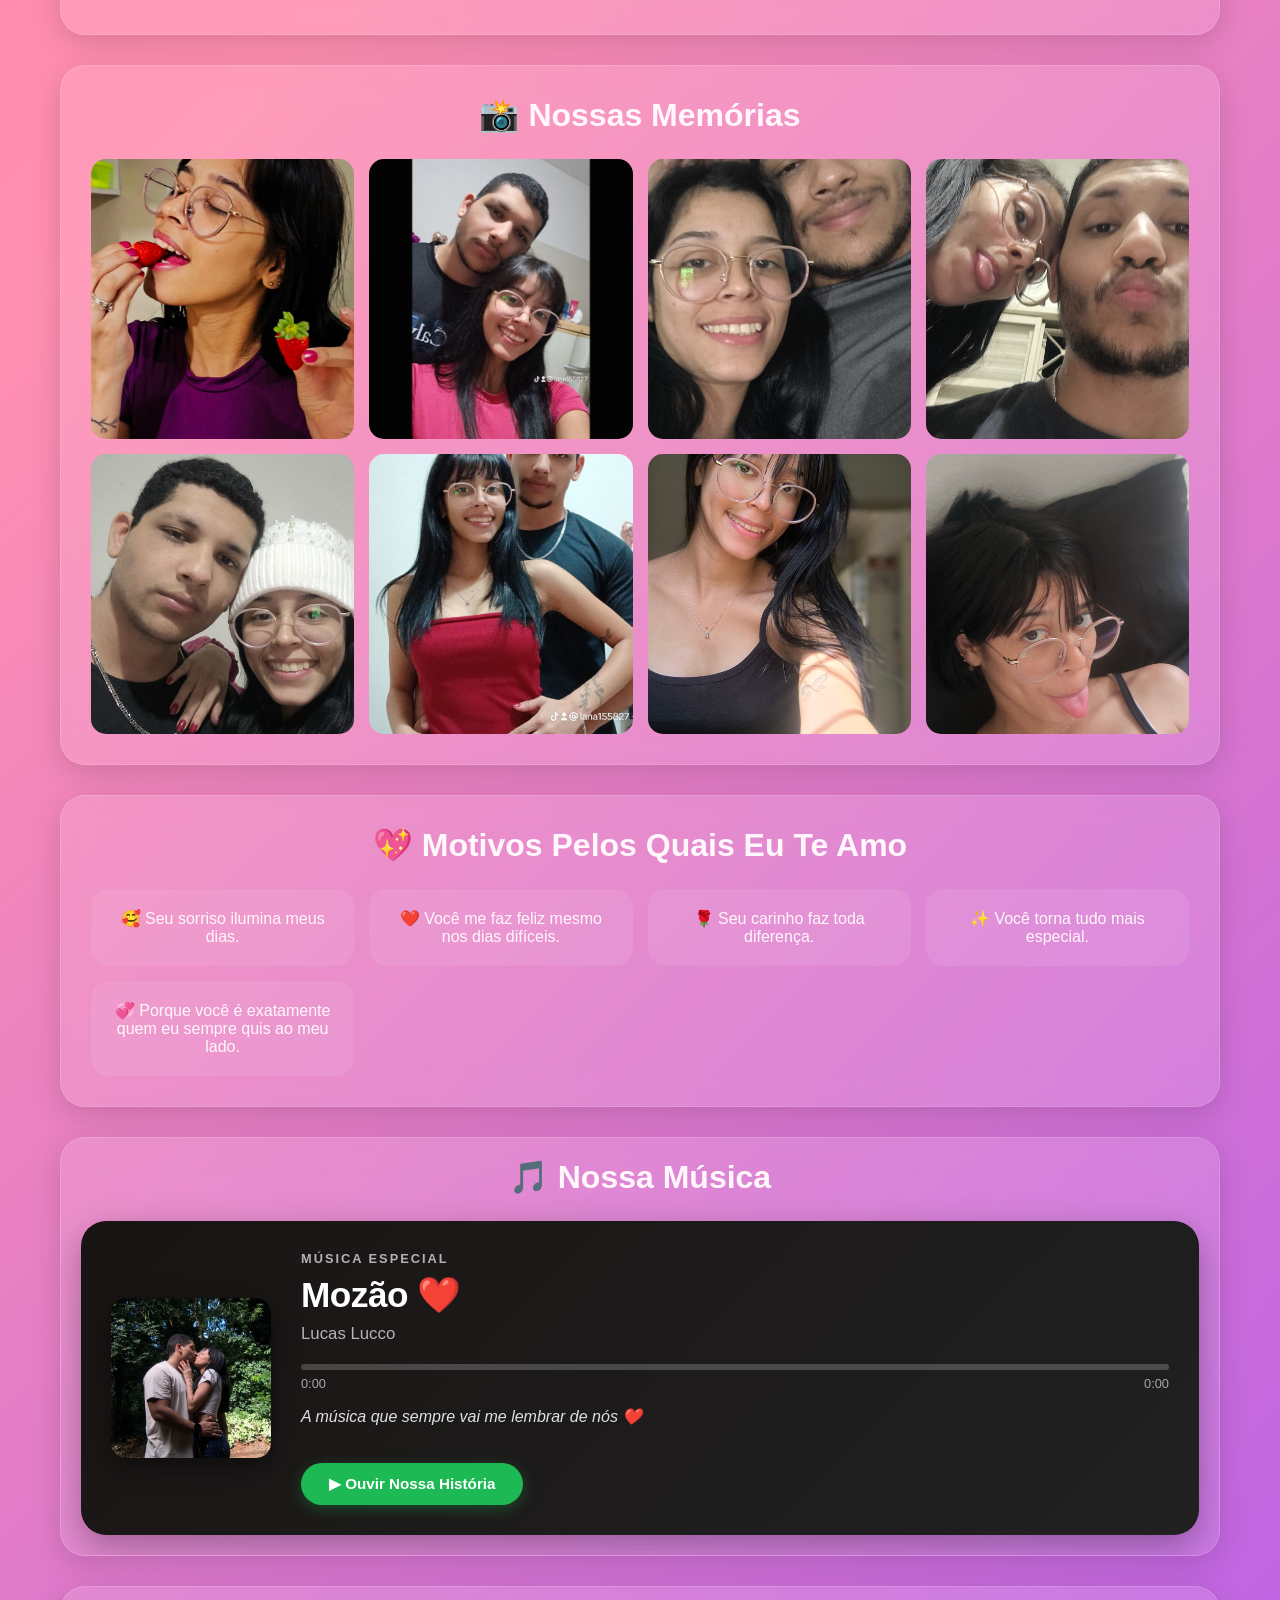
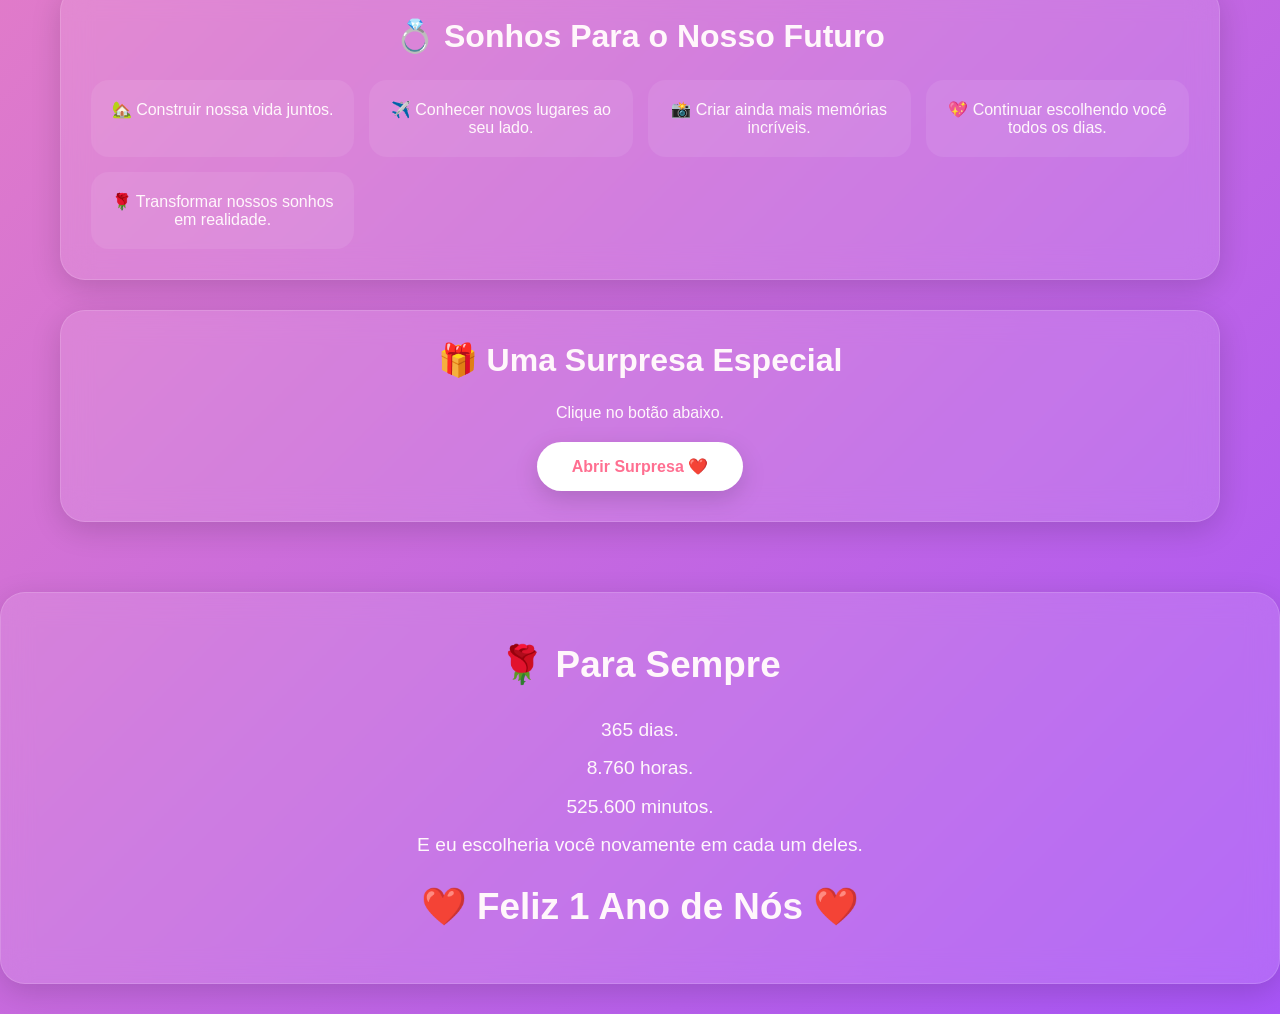
==== commit 679cfcc0: "Fix HTML formatting and structure" ====
--- a/aniversario-1ano.html
+++ b/aniversario-1ano.html
@@ -149,7 +149,7 @@
                 <img src="assets/img/Casallindo04.jpeg" alt="Memória 3">
                 <img src="assets/img/Casallindo05.jpeg" alt="Memória 4">
                 <img src="assets/img/Casallindo06.jpeg" alt="Memória 5">
-                <img src="assets/img/Casallindo01.jpg" alt="Memória 6">
+                <img src="assets/img/casallindo01.jpg" alt="Memória 6">
                 <img src="assets/img/linda02.jpg" alt="Memória 7">
                 <img src="assets/img/linda01.jpg" alt="Memória 8">
             </div>
@@ -215,10 +215,6 @@
         </section>
 
         <div id="video-container" class="video-hidden">
-
-            <h3 class="video-title">
-                🎬 Alguns dos nossos momentos ❤️
-            </h3>
 
             <video id="nosso-video" controls>
                 <source src="assets/video/nossaMusica.mp4" type="video/mp4">
--- a/css/aniversario.css
+++ b/css/aniversario.css
@@ -0,0 +1,503 @@
+*{
+    margin:0;
+    padding:0;
+    box-sizing:border-box;
+}
+
+:root{
+    --rosa-1:#ff6f91;
+    --rosa-2:#ff8fb1;
+    --rosa-3:#ffc2d6;
+    --rosa-4:#ffe4ec;
+    --roxo:#a855f7;
+    --texto:#fff7fb;
+}
+
+body{
+    font-family:'Segoe UI',sans-serif;
+   background:linear-gradient(
+    135deg,
+    var(--rosa-1),
+    var(--rosa-2),
+    var(--roxo)
+);
+    color:var(--texto);
+    min-height:100vh;
+    overflow-x:hidden;
+}
+
+
+
+/* ==========================
+   CONTAINER
+========================== */
+
+.container{
+    max-width:1200px;
+    margin:auto;
+    padding:40px 20px;
+}
+
+/* ==========================
+   HERO
+========================== */
+
+.hero{
+    text-align:center;
+    margin-bottom:50px;
+}
+
+.hero h1{
+    font-size:3.5rem;
+    margin-bottom:15px;
+    text-shadow:
+        0 0 15px rgba(255,255,255,.3),
+        0 0 30px rgba(255,255,255,.15);
+}
+
+.hero{
+    min-height:100vh;
+    display:flex;
+    flex-direction:column;
+    justify-content:center;
+    align-items:center;
+}
+
+.subtitle{
+    font-size:1.4rem;
+    margin-bottom:15px;
+    opacity:.95;
+}
+
+.frase{
+    max-width:800px;
+    margin:auto;
+    line-height:1.8;
+    font-size:1.15rem;
+}
+
+
+
+/* ==========================
+   FOTO CAPA
+========================== */
+
+.foto-capa{
+    margin-top:30px;
+    display:flex;
+    justify-content:center;
+}
+
+.foto-capa img{
+    width:100%;
+    max-width:700px;
+    height:450px;
+    object-fit:cover;
+    border-radius:30px;
+    border:4px solid rgba(255,255,255,.25);
+}
+
+.foto-capa{
+    position:relative;
+}
+
+.foto-capa::after{
+    content:"";
+    position:absolute;
+    inset:-10px;
+    background:radial-gradient(
+        rgba(255,255,255,.25),
+        transparent 70%
+    );
+    z-index:-1;
+    filter:blur(20px);
+}
+
+.foto-capa img:hover{
+    transform:scale(1.02);
+}
+
+/* ==========================
+   CARDS
+========================== */
+
+.card{
+    background:rgba(255,255,255,.12);
+    backdrop-filter:blur(15px);
+    border:1px solid rgba(255,255,255,.15);
+    border-radius:25px;
+    padding:30px;
+    margin-bottom:30px;
+    box-shadow:0 8px 30px rgba(0,0,0,.15);
+    transition:.3s;
+}
+
+.card:hover{
+    transform:translateY(-4px);
+    box-shadow:0 15px 40px rgba(0,0,0,.25);
+}
+
+.card h2{
+    text-align:center;
+    margin-bottom:25px;
+    font-size:2rem;
+}
+
+/* ==========================
+   CONTADOR
+========================== */
+
+#contador-aniversario{
+    text-align:center;
+    font-size:1.4rem;
+    line-height:2;
+    font-weight:bold;
+}
+
+/* ==========================
+   CARTA
+========================== */
+
+.carta{
+    max-width:850px;
+    margin:auto;
+    line-height:2;
+    font-size:1.1rem;
+    background:rgba(255,255,255,.05);
+    padding:30px;
+    border-radius:20px;
+}
+
+.carta p{
+    margin-bottom:15px;
+}
+
+.assinatura{
+    text-align:center;
+    font-size:1.4rem;
+    margin-top:25px;
+}
+
+/* ==========================
+   ESTATÍSTICAS
+========================== */
+
+.estatisticas{
+    display:grid;
+    grid-template-columns:repeat(auto-fit,minmax(220px,1fr));
+    gap:20px;
+}
+
+.stat{
+    text-align:center;
+    background:rgba(255,255,255,.08);
+    border-radius:20px;
+    padding:25px;
+    transition:.3s;
+}
+
+.stat:hover{
+    transform:translateY(-5px);
+    background:rgba(255,255,255,.15);
+}
+
+.stat span{
+    font-size:2rem;
+}
+
+.stat h3{
+    font-size:2.5rem;
+    margin:10px 0;
+}
+
+/* ==========================
+   CONQUISTAS
+========================== */
+
+.conquistas{
+    display:grid;
+    grid-template-columns:repeat(auto-fit,minmax(250px,1fr));
+    gap:15px;
+}
+
+.conquista{
+    background:rgba(255,255,255,.08);
+    padding:20px;
+    border-radius:18px;
+    text-align:center;
+    transition:.3s;
+}
+
+.conquista:hover{
+    transform:translateY(-4px);
+    background:rgba(255,255,255,.15);
+}
+
+/* ==========================
+   TIMELINE
+========================== */
+
+.timeline{
+    max-width:850px;
+    margin:auto;
+}
+
+.timeline-item{
+    display:flex;
+    gap:20px;
+    align-items:center;
+    background:rgba(255,255,255,.08);
+    padding:20px;
+    border-radius:15px;
+    margin-bottom:15px;
+    transition:.3s;
+}
+
+.timeline-item:hover{
+    transform:translateX(10px);
+}
+
+.timeline-item span{
+    font-size:2rem;
+}
+
+.destaque{
+    border:2px solid rgba(255,255,255,.35);
+    background:rgba(255,255,255,.15);
+}
+
+/* ==========================
+   GALERIA
+========================== */
+
+.galeria-aniversario{
+    display:grid;
+    grid-template-columns:repeat(auto-fit,minmax(220px,1fr));
+    gap:15px;
+}
+
+.galeria-aniversario img{
+    width:100%;
+    height:280px;
+    object-fit:cover;
+    border-radius:15px;
+    cursor:pointer;
+    transition:.3s;
+}
+
+.galeria-aniversario img:hover{
+    transform:scale(1.05);
+}
+
+/* ==========================
+   MOTIVOS
+========================== */
+
+.motivos{
+    display:grid;
+    grid-template-columns:repeat(auto-fit,minmax(250px,1fr));
+    gap:15px;
+}
+
+.motivo{
+    background:rgba(255,255,255,.08);
+    padding:20px;
+    border-radius:18px;
+    text-align:center;
+    transition:.3s;
+}
+
+.motivo:hover{
+    transform:scale(1.03);
+    background:rgba(255,255,255,.15);
+}
+
+/* ==========================
+   SURPRESA
+========================== */
+
+.surpresa-card{
+    text-align:center;
+}
+
+#abrir-surpresa{
+    border:none;
+    background:white;
+    color:var(--rosa-1);
+    padding:15px 35px;
+    border-radius:50px;
+    cursor:pointer;
+    font-size:1rem;
+    font-weight:bold;
+    margin-top:20px;
+    transition:.3s;
+    box-shadow:0 8px 25px rgba(0,0,0,.15);
+}
+
+#abrir-surpresa:hover{
+    transform:scale(1.08);
+}
+
+.hidden{
+    display:none;
+}
+
+#surpresa{
+    margin-top:25px;
+    background:rgba(255,255,255,.08);
+    padding:25px;
+    border-radius:20px;
+}
+
+/* ==========================
+   FINAL
+========================== */
+
+.final{
+    text-align:center;
+}
+
+.final p{
+    font-size:1.2rem;
+    line-height:2;
+}
+
+.final h2{
+    margin-top:20px;
+    font-size:2.3rem;
+}
+
+/* ==========================
+   LIGHTBOX
+========================== */
+
+#lightbox{
+    display:none;
+    position:fixed;
+    inset:0;
+    background:rgba(0,0,0,.9);
+    justify-content:center;
+    align-items:center;
+    z-index:9999;
+}
+
+#lightbox img{
+    max-width:90%;
+    max-height:90%;
+    border-radius:15px;
+}
+
+/* ==========================
+   PLAYER MÚSICA
+========================== */
+
+.music-player{
+    position:fixed;
+    right:20px;
+    bottom:20px;
+    width:65px;
+    height:65px;
+    border:none;
+    border-radius:50%;
+    background:white;
+    font-size:1.5rem;
+    cursor:pointer;
+    box-shadow:0 5px 20px rgba(0,0,0,.2);
+    z-index:999;
+    animation:pulse 2s infinite;
+}
+
+@keyframes pulse{
+
+    0%{
+        transform:scale(1);
+    }
+
+    50%{
+        transform:scale(1.08);
+    }
+
+    100%{
+        transform:scale(1);
+    }
+
+}
+
+/* ==========================
+   CORAÇÕES
+========================== */
+
+.hearts{
+    position:fixed;
+    inset:0;
+    overflow:hidden;
+    pointer-events:none;
+    z-index:-1;
+}
+
+.heart{
+    position:absolute;
+    bottom:-50px;
+    animation:subir 10s linear forwards;
+}
+
+@keyframes subir{
+
+    from{
+        transform:translateY(0);
+        opacity:1;
+    }
+
+    to{
+        transform:translateY(-120vh);
+        opacity:0;
+    }
+
+}
+
+/* ==========================
+   SCROLLBAR
+========================== */
+
+::-webkit-scrollbar{
+    width:10px;
+}
+
+::-webkit-scrollbar-track{
+    background:rgba(255,255,255,.1);
+}
+
+::-webkit-scrollbar-thumb{
+    background:rgba(255,255,255,.3);
+    border-radius:10px;
+}
+
+/* ==========================
+   RESPONSIVO
+========================== */
+
+@media(max-width:768px){
+
+    .hero h1{
+        font-size:2.3rem;
+    }
+
+    .foto-capa img{
+        height:280px;
+    }
+
+    .card{
+        padding:20px;
+    }
+
+    .timeline-item{
+        flex-direction:column;
+        text-align:center;
+    }
+
+    .galeria-aniversario img{
+        height:220px;
+    }
+
+
+}
--- a/css/musica.css
+++ b/css/musica.css
@@ -0,0 +1,212 @@
+/* ==========================
+   NOSSA MÚSICA
+========================== */
+
+.musica-card {
+    overflow: hidden;
+    padding: 20px; /* Garante um respiro nas bordas do card principal */
+}
+
+/* CARD SPOTIFY */
+.spotify-card {
+    background: linear-gradient(135deg, #191414, #212121);
+    border-radius: 25px;
+    padding: 30px; /* Aumentado para dar mais elegância */
+    display: flex;
+    align-items: center;
+    gap: 30px;
+    box-shadow: 0 12px 35px rgba(0, 0, 0, 0.3);
+    transition: all .3s cubic-bezier(0.25, 0.8, 0.25, 1);
+}
+
+.spotify-card:hover {
+    transform: translateY(-5px);
+    box-shadow:
+        0 0 30px rgba(29, 185, 84, 0.25),
+        0 15px 45px rgba(0, 0, 0, 0.4);
+}
+
+/* CAPA */
+.spotify-cover {
+    width: 160px;
+    height: 160px;
+    border-radius: 15px;
+    object-fit: cover;
+    box-shadow: 0 8px 25px rgba(0, 0, 0, 0.5);
+    transition: transform 0.4s ease;
+}
+
+.spotify-card:hover .spotify-cover {
+    transform: scale(1.04) rotate(-1deg);
+}
+
+/* INFORMAÇÕES */
+.spotify-info {
+    flex: 1;
+    color: white;
+    text-align: left; /* Garante alinhamento correto no desktop */
+}
+
+.spotify-label {
+    font-size: .80rem;
+    color: #b3b3b3;
+    text-transform: uppercase;
+    letter-spacing: 2px;
+    font-weight: 600;
+}
+
+.spotify-title {
+    font-size: 2.2rem; /* Reduzido levemente para evitar quebras bruscas */
+    margin: 8px 0;
+    font-weight: 700;
+    letter-spacing: -0.5px;
+}
+
+.spotify-artist {
+    color: #b3b3b3;
+    margin-bottom: 12px;
+    font-size: 1.05rem;
+}
+
+.spotify-message {
+    color: #e0e0e0;
+    margin: 15px 0;
+    font-style: italic;
+    font-size: 1rem;
+    line-height: 1.4;
+}
+
+/* BARRA DE PROGRESSO */
+.spotify-bar {
+    width: 100%;
+    height: 6px;
+    background: rgba(255, 255, 255, 0.2); /* Mais visível no fundo escuro */
+    border-radius: 10px;
+    overflow: hidden;
+    margin-top: 20px;
+}
+
+.spotify-progress {
+    width: 35%;
+    height: 100%;
+    background: #1DB954;
+    border-radius: 10px;
+}
+
+/* TEMPO */
+.spotify-times {
+    display: flex;
+    justify-content: space-between;
+    color: #a7a7a7;
+    font-size: .80rem;
+    margin-top: 6px;
+    font-variant-numeric: tabular-nums; /* Evita que os números mexam de lugar */
+}
+
+/* BOTÃO VERTICAL INTEGRADO */
+.spotify-btn {
+    margin-top: 20px;
+    background: #1DB954;
+    color: white;
+    border: none;
+    padding: 12px 28px; /* Ajuste ideal de proporção interna */
+    border-radius: 50px;
+    cursor: pointer;
+    font-weight: 700;
+    font-size: 0.95rem;
+    display: inline-flex;
+    align-items: center;
+    justify-content: center;
+    gap: 8px;
+    transition: all 0.2s ease;
+    box-shadow: 0 4px 15px rgba(29, 185, 84, 0.3);
+}
+
+.spotify-btn:hover {
+    transform: scale(1.03);
+    background: #1ed760;
+    box-shadow: 0 6px 20px rgba(29, 185, 84, 0.4);
+}
+
+/* ==========================
+   SEÇÃO DO VÍDEO
+========================== */
+
+.video-hidden {
+    max-height: 0;
+    overflow: hidden;
+    opacity: 0;
+    transition: all .6s cubic-bezier(0.4, 0, 0.2, 1);
+}
+
+.video-hidden.show {
+    max-height: 1200px;
+    opacity: 1;
+    margin-top: 40px; /* Mais espaço entre o player e o vídeo */
+}
+
+/* CONTAINER DO VÍDEO */
+#video-container {
+    width: 100%;
+    display: flex;
+    justify-content: center;
+    margin-top: 15px;
+}
+
+/* TÍTULO CENTRALIZADO */
+.video-title {
+    text-align: center; /* Centralizado perfeitamente */
+    color: white;
+    font-size: 1.3rem;
+    font-weight: 600;
+    margin-bottom: 5px;
+    display: flex;
+    justify-content: center;
+    align-items: center;
+    gap: 8px;
+}
+
+/* VÍDEO RESPONSIVO ESTILO REELS */
+#nosso-video {
+    width: min(100%, 360px); /* Ajustado a largura máxima para smartphones */
+    aspect-ratio: 9 / 16;
+    object-fit: cover;
+    border-radius: 24px; /* Bordas mais arredondadas e modernas */
+    border: 4px solid rgba(255, 255, 255, 0.12);
+    box-shadow:
+        0 20px 50px rgba(0, 0, 0, 0.4),
+        0 0 40px rgba(255, 105, 180, 0.1);
+}
+
+/* ==========================
+   RESPONSIVIDADE (MOBILE)
+========================== */
+@media (max-width: 768px) {
+    .spotify-card {
+        flex-direction: column;
+        text-align: center;
+        padding: 20px;
+        gap: 20px;
+    }
+
+    .spotify-info {
+        text-align: center;
+    }
+
+    .spotify-cover {
+        width: 180px;
+        height: 180px;
+    }
+
+    .spotify-title {
+        font-size: 1.8rem;
+    }
+    
+    .spotify-btn {
+        width: 100%; /* Botão ocupa toda a largura no celular para facilitar o clique */
+    }
+
+    #nosso-video {
+        width: 90%; /* Deixa margens nas laterais em telas muito pequenas */
+    }
+}
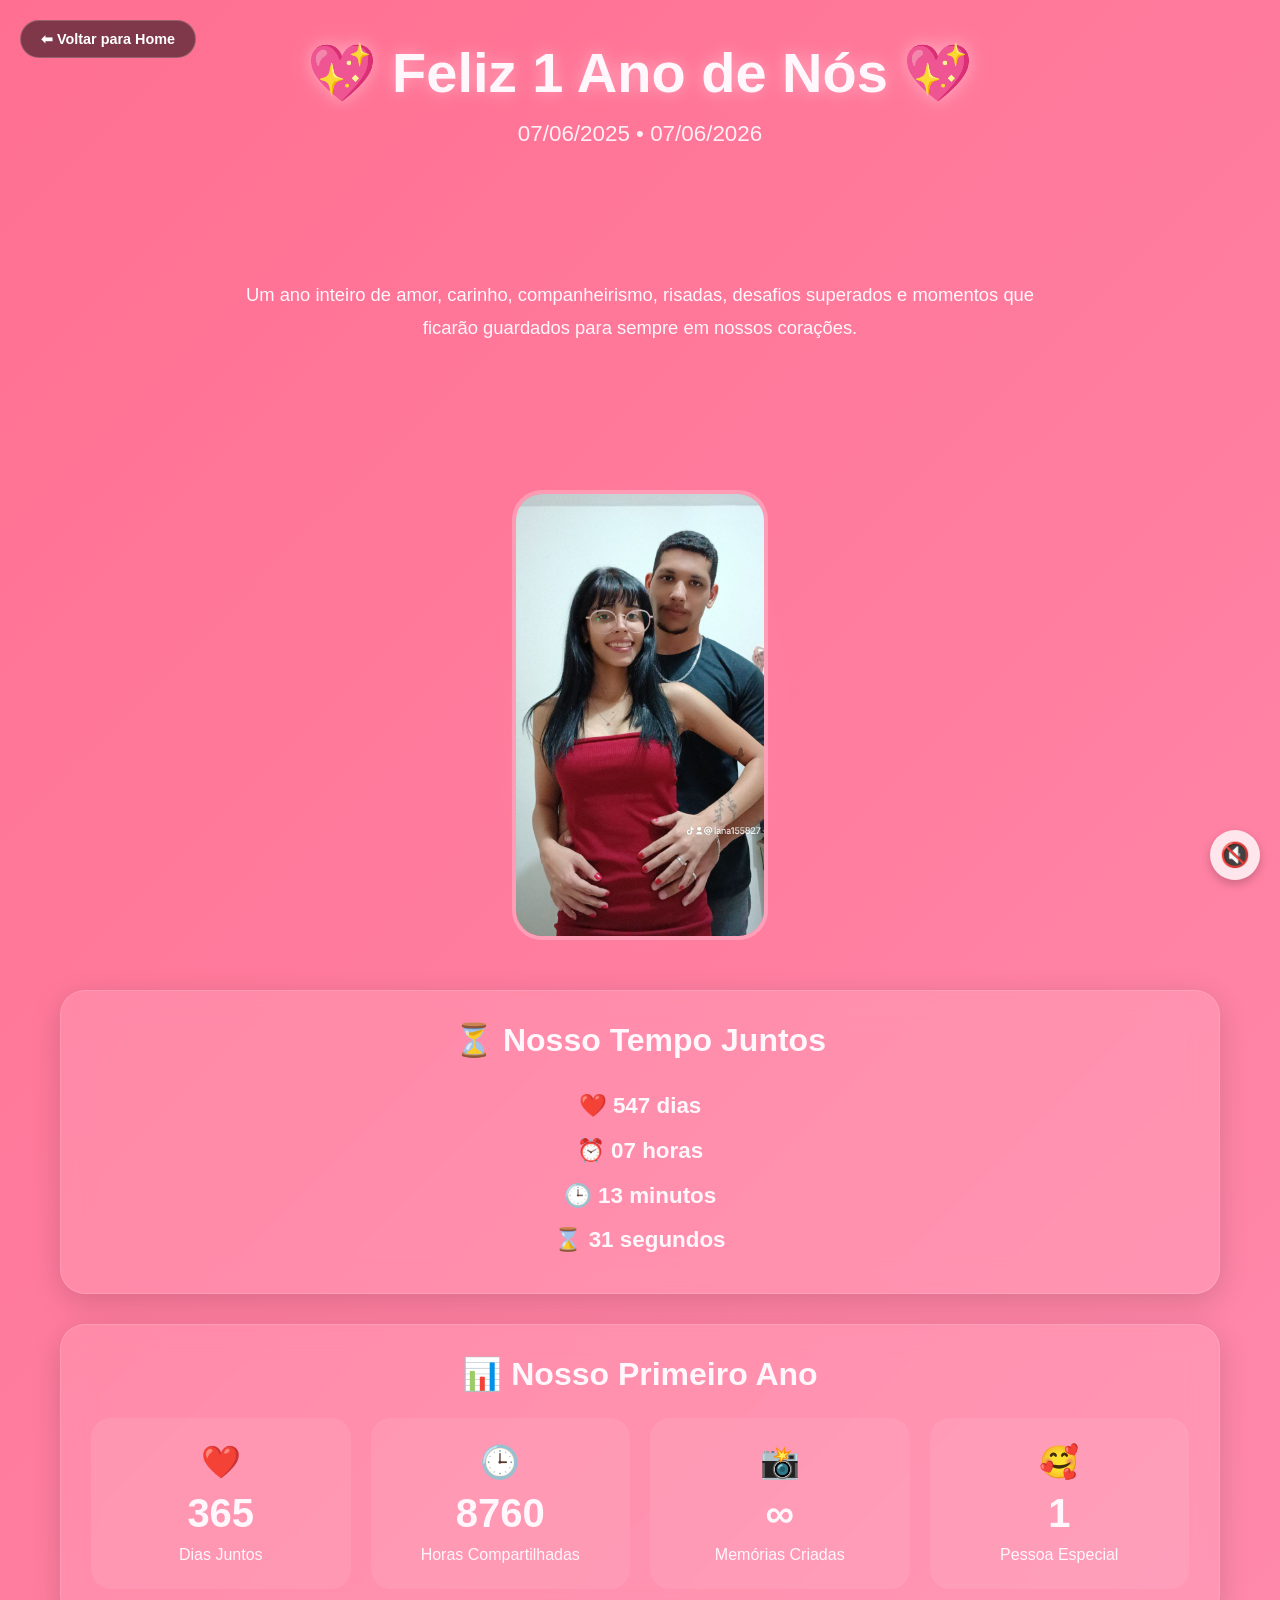
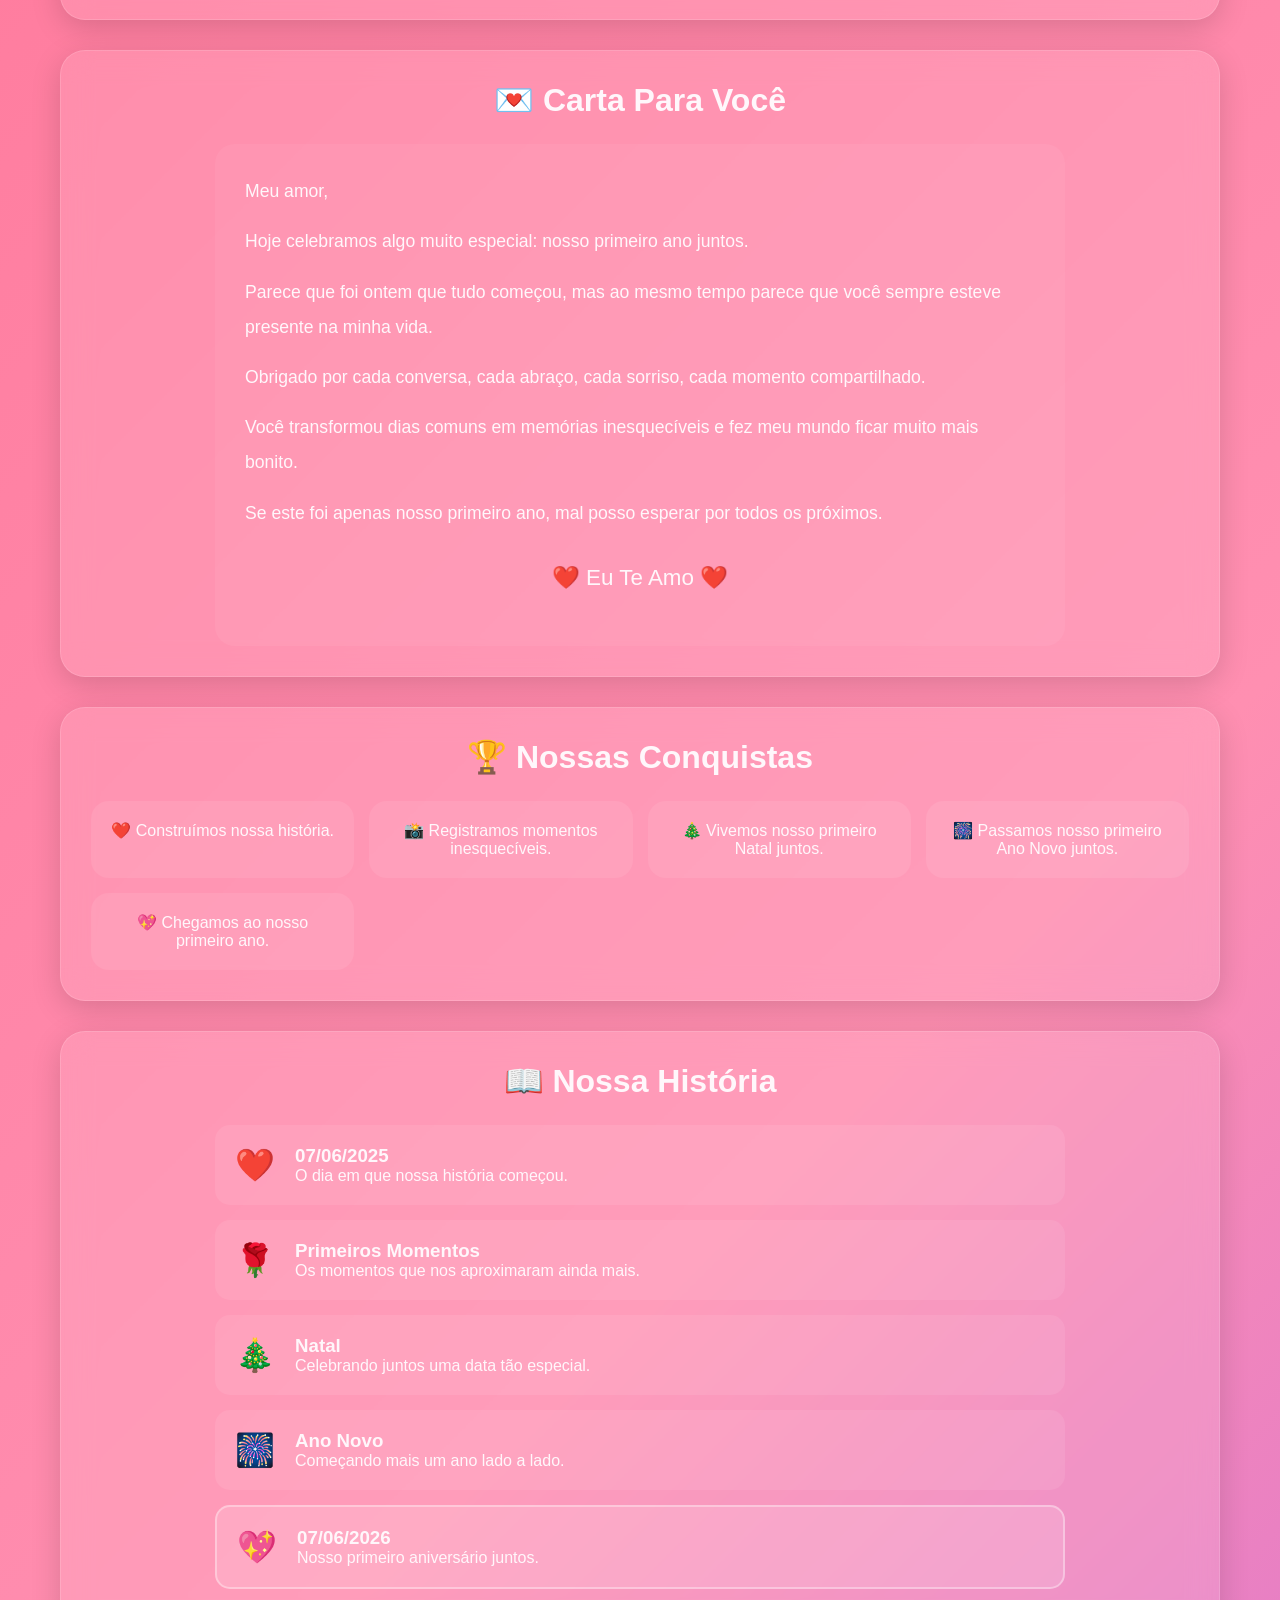
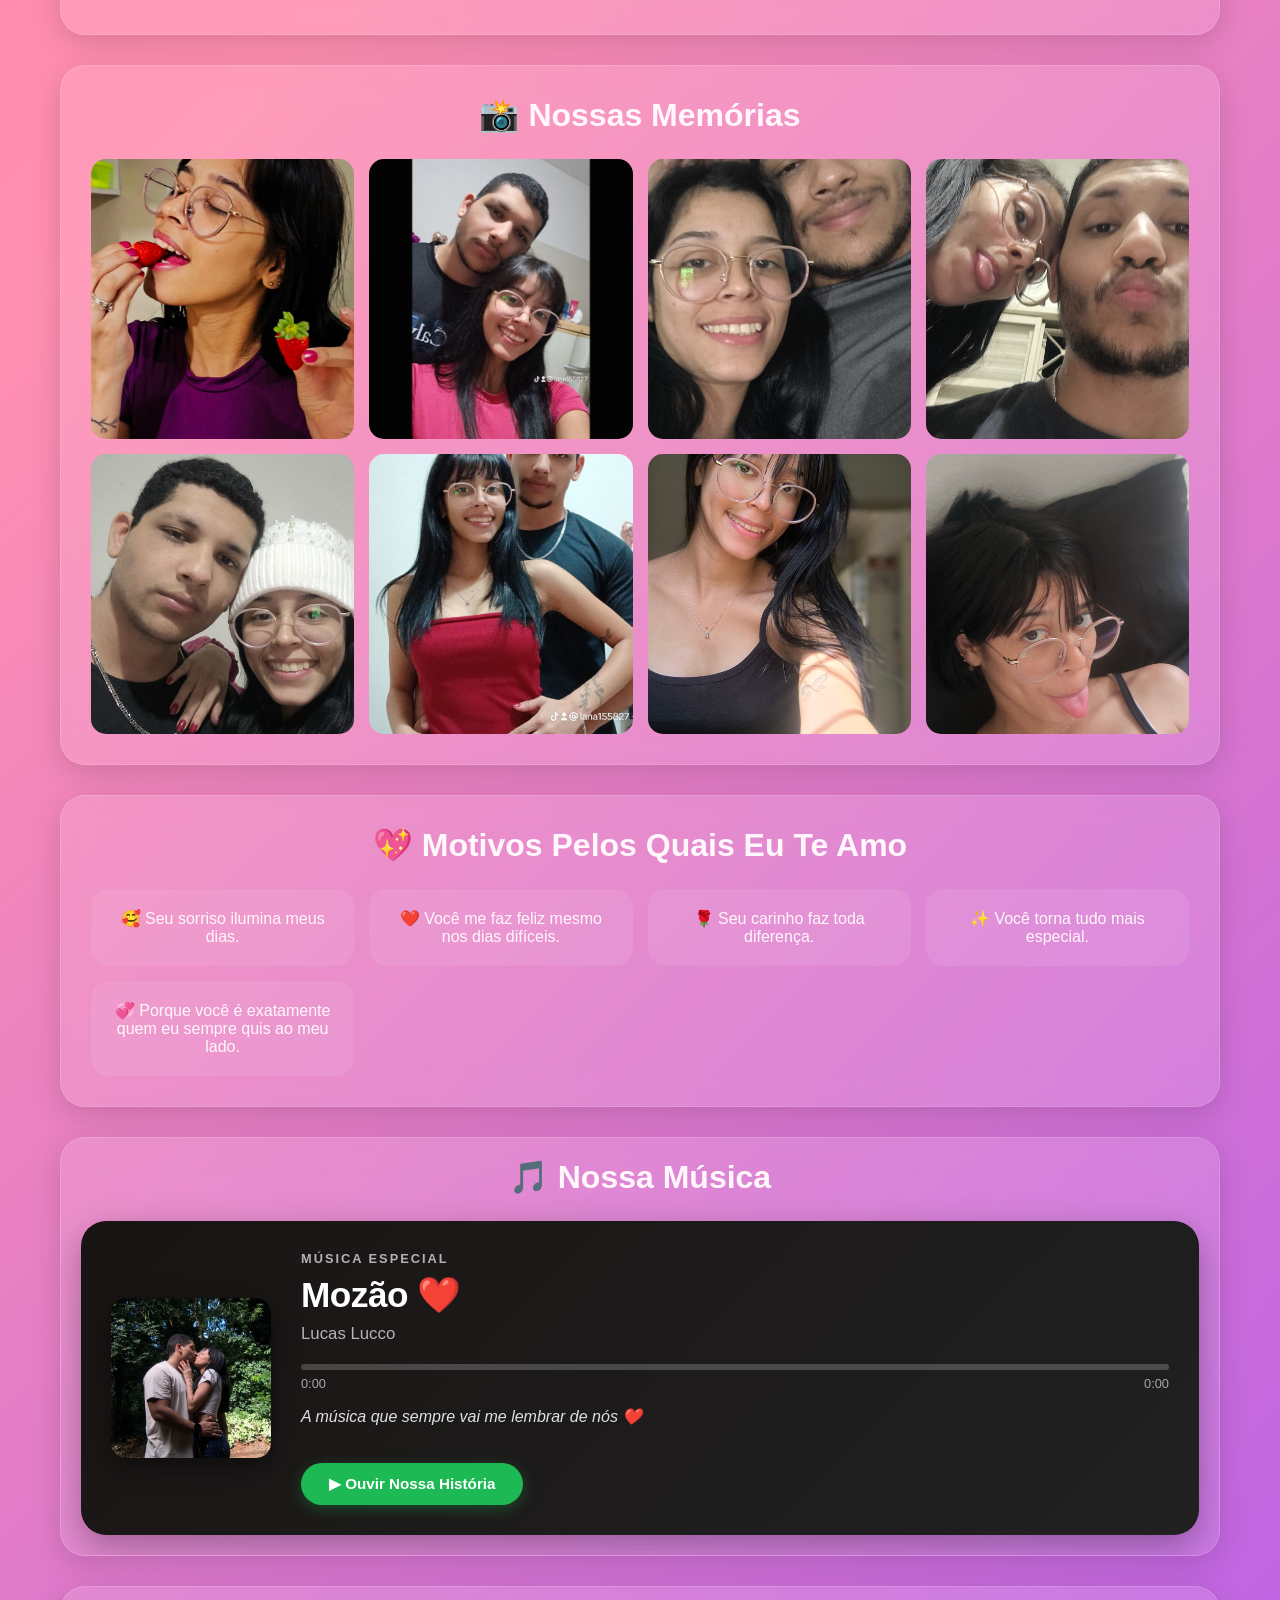
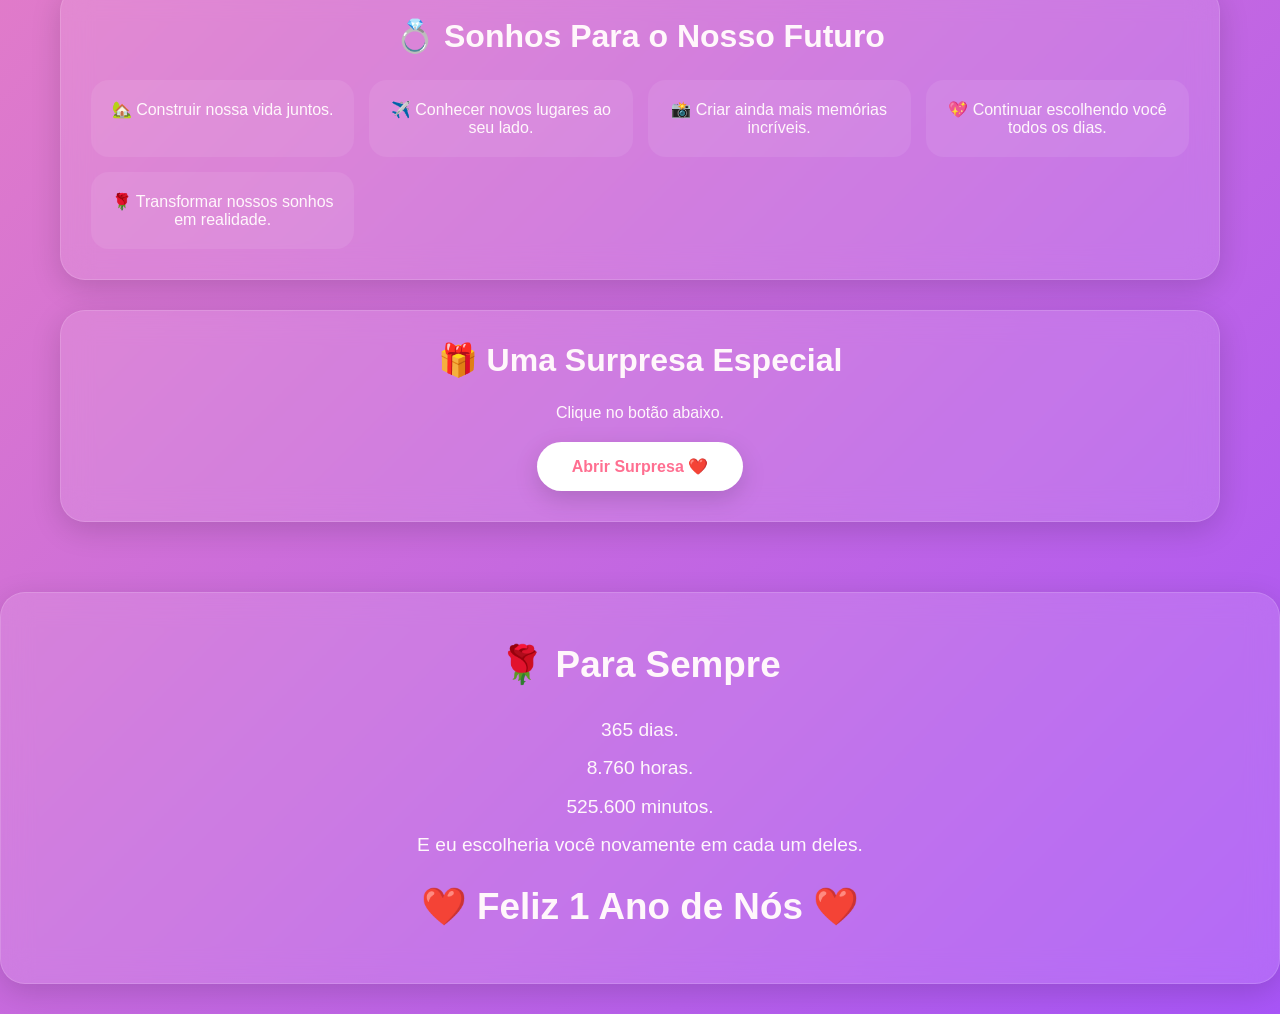
==== commit eb9b5482: "Fix HTML encoding issues in aniversario-1ano.html" ====
--- a/aniversario-1ano.html
+++ b/aniversario-1ano.html
@@ -217,7 +217,7 @@
         <div id="video-container" class="video-hidden">
 
             <video id="nosso-video" controls>
-                <source src="assets/video/nossaMusica.mp4" type="video/mp4">
+                <source src="assets/video/01NossaMusica.mp4" type="video/mp4">
             </video>
 
         </div>
